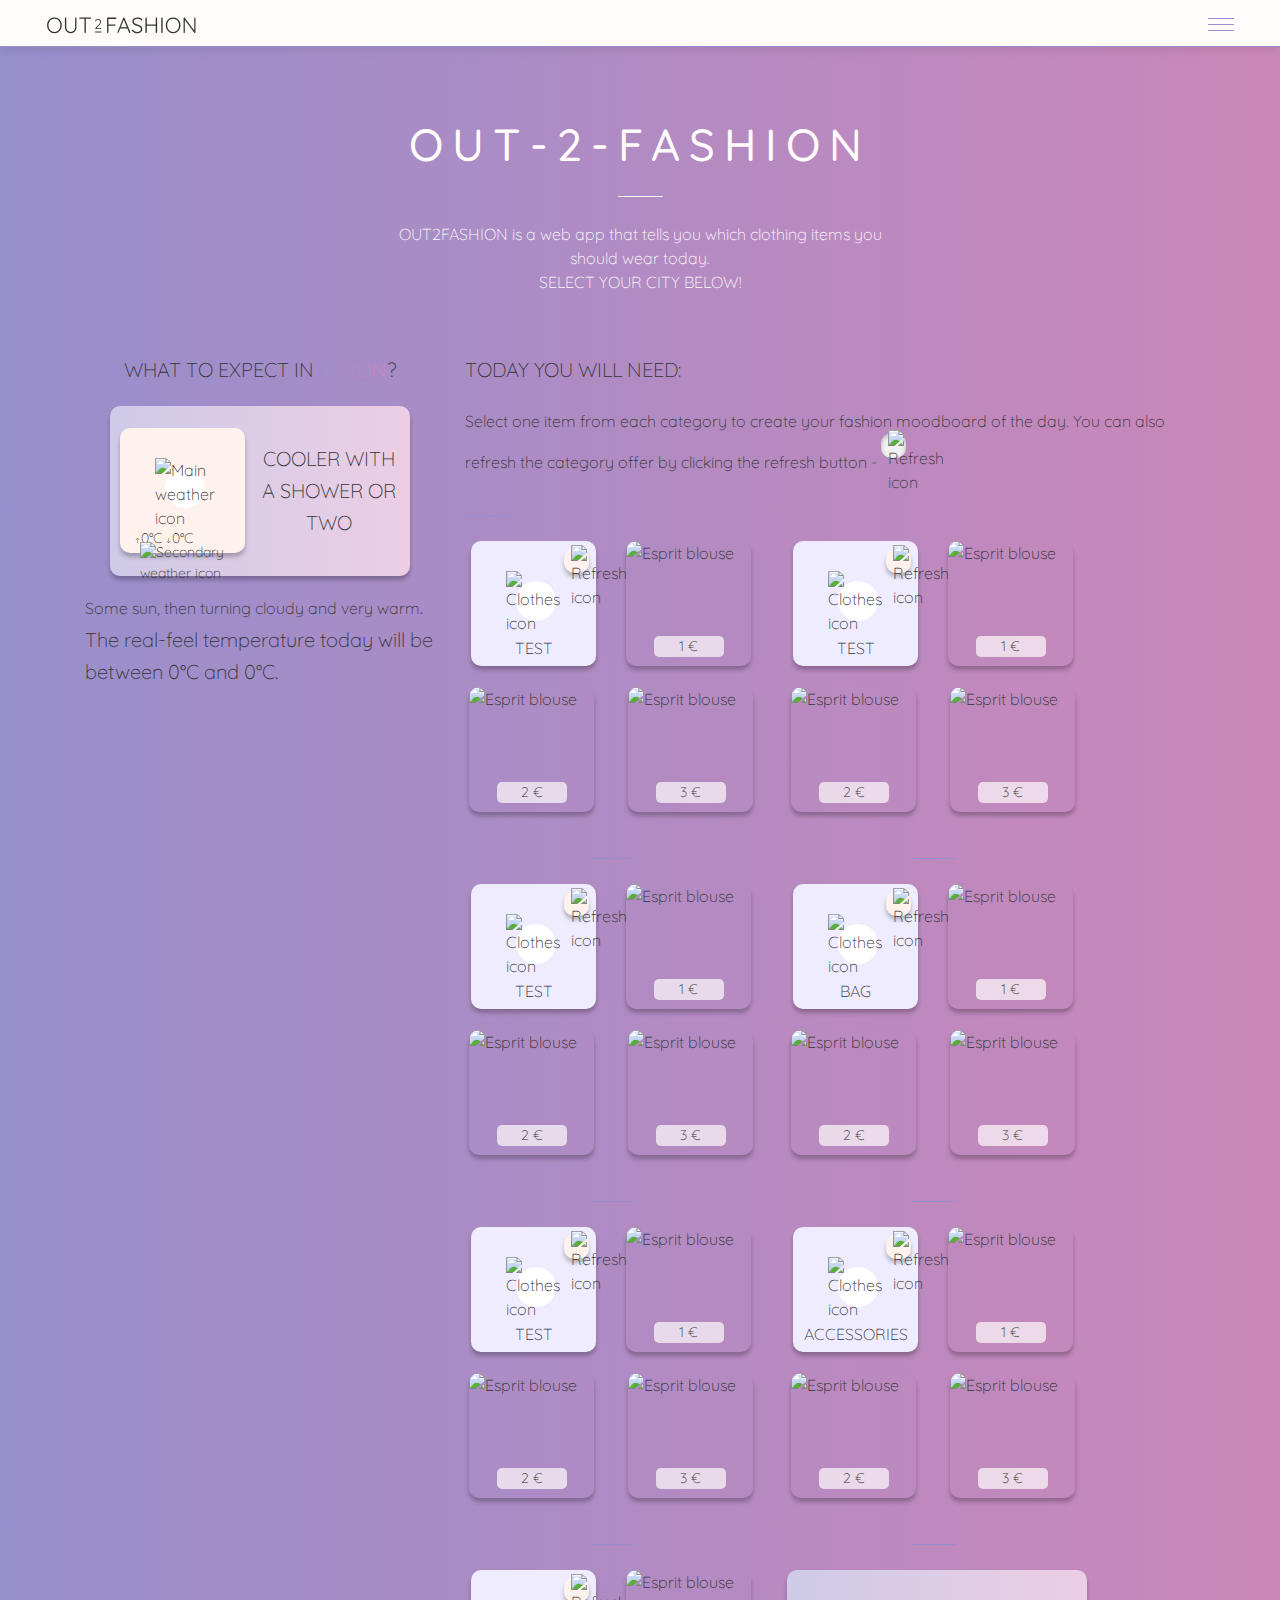
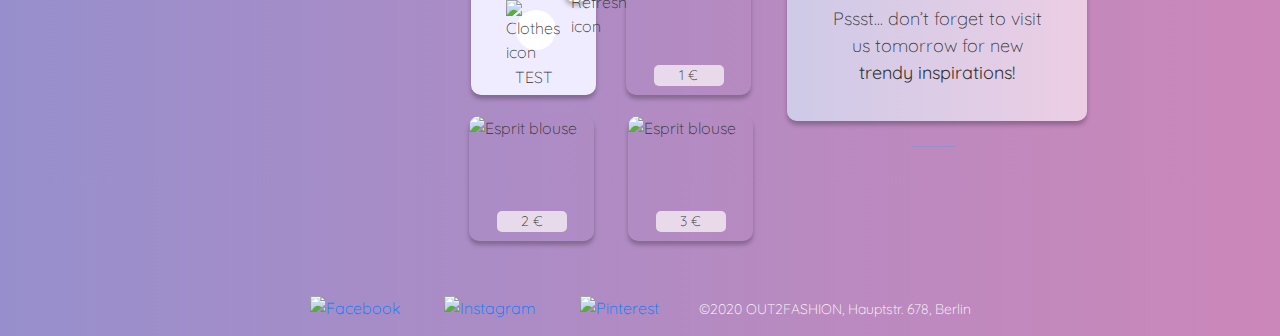
==== index.html @ 7a9127ea "Add testing images for js" ====
<!DOCTYPE html>
<html lang="en">

<head>
    <meta charset="UTF-8">
    <meta name="viewport" content="width=device-width, initial-scale=1.0">
    <meta http-equiv="X-UA-Compatible" content="ie=edge">

    <title>OUT2FASHION - Weather Clothing App</title>

    <link rel="stylesheet" href="https://stackpath.bootstrapcdn.com/bootstrap/4.4.1/css/bootstrap.min.css">
    <link href="assets/css/style.css" rel="stylesheet">

    <script src="https://ajax.googleapis.com/ajax/libs/jquery/3.4.1/jquery.min.js"></script>
    <script type="text/javascript" src="assets/js/search-api.js"></script>
</head>

<body>

<!-- Navigation -->
<nav class="navbar navbar-light fixed-top" id="navbar">

    <a class="navbar-brand" href="index.html">
    <img src="assets/images/svg-logo.svg" alt="Logo image">
    </a>

    <button class="navbar-toggler" type="button" data-toggle="collapse" data-target="#navbarNav" aria-controls="navbarNav" aria-expanded="false" aria-label="Toggle navigation">
        <img src="assets/images/svg-burger-menu.svg" alt="Menu icon">
    </button>

    <div class="collapse navbar-collapse text-uppercase" id="navbarNav">
        <ul class="navbar-nav ml-auto">
            <li class="nav-item text-right">
                <a class="nav-link" href="berlin.html">Berlin</a>
            </li>
            <li class="nav-item text-right">
                <a class="nav-link" href="#">London</a>
            </li>
            <li class="nav-item text-right">
                <a class="nav-link" href="#">New York</a>
            </li>
            <li class="nav-item text-right">
                <a class="nav-link" href="#">Sydney</a>
            </li>
        </ul>
    </div>

</nav>
<!-- Navigation -->

<!-- Header -->
<header class="container-fluid text-center" id="header">
    <div class="row">
        <div class="col header-content">
            <h1 id="header-title" class="text-uppercase">Out-2-Fashion</h1>
            <div class="line light">
            </div>
            <p class="header-paragraph">
                OUT2FASHION is a web app that tells you which clothing items you should wear today.
                <br>
                <span class="text-uppercase">Select your city below!</span>
            </p>
            <!-- <form id="search-api-form">
                <label for="search-api" class="text-uppercase shadow-main" id="search-label">Tell me how to dress in:</label>
                <input type="search" id="search-api" name="search-api" class="shadow-main" placeholder="enter your location" oninput="fetchWeatherData()"> -->
                <!-- <button type="submit">Tell me how to dress</button> -->
            <!-- </form> -->
            <!-- <div class="line light"> -->
            <!-- <div class="line light" id="loader"> -->
            <!-- </div> -->
        </div>
    </div>
</header>
<!-- Header -->

<!-- Main content -->
<section class="container-fluid d-lg-none section-content">
    <div class="container">
        <div class="row">


            <div class="col-lg-4" id="content-shortcuts">

                    <div class="content-box">
                        <!-- <h2 class="text-uppercase text-center h2-heading">1. Choose your city</h2> -->

                        <div class="content-row">
                            <div class="city-content class-mr-15">
                                <a href="berlin.html" class="city-link">
                                    <img src="assets/images/cities/img-city-berlin.png" class="square shadow-main radius" alt="Berlin">
                                </a>
                                <p class="text-center">Berlin</p>
                            </div>
                            <div class="city-content class-ml-15">
                                <a href="london.html" class="city-link">
                                    <img src="assets/images/cities/img-city-london.png" class="square shadow-main radius" alt="London">
                                </a>
                                <p class="text-center">London</p>
                            </div>
                        </div>

                        <div class="content-row">
                            <div class="city-content class-mr-15">
                                <a href="newyork.html" class="city-link">
                                    <img src="assets/images/cities/img-city-newyork.png" class="square shadow-main radius" alt="New York">
                                </a>
                                <p class="text-center">New York</p>
                            </div>
                            <div class="city-content class-ml-15">
                                <a href="sydney.html" class="city-link">
                                    <img src="assets/images/cities/img-city-sydney.png" class="square shadow-main radius" alt="Sydney">
                                </a>
                                <p class="text-center">Sydney</p>
                            </div>
                        </div>


                    </div>

            </div>


            <div class="col-lg-4" id="content-additional">
                <div class="content-box text-center shadow-main" id="content-additional-text">
                    <!-- <h2 class="h2-heading">Select your city!</h2> -->
                    <div class="line light">
                    </div>
                    <p class="">
                        Never forget your umbrella again! Select your city, check the weather forecast and get the fashion recommendations of the day!
                    </p>
                </div>
            </div>


            <div class="col-lg-4" id="content-shortcuts">

                    <div class="content-box">
                        <!-- <h2 class="text-uppercase text-center h2-heading">1. Choose your city</h2> -->

                        <div class="content-row">
                            <div class="city-content class-mr-15">
                                <a href="berlin.html" class="city-link">
                                    <img src="assets/images/cities/img-city-berlin.png" class="square shadow-main radius" alt="Berlin">
                                </a>
                                <p class="text-center">Berlin</p>
                            </div>
                            <div class="city-content class-ml-15">
                                <a href="london.html" class="city-link">
                                    <img src="assets/images/cities/img-city-london.png" class="square shadow-main radius" alt="London">
                                </a>
                                <p class="text-center">London</p>
                            </div>
                        </div>

                        <div class="content-row">
                            <div class="city-content class-mr-15">
                                <a href="newyork.html" class="city-link">
                                    <img src="assets/images/cities/img-city-newyork.png" class="square shadow-main radius" alt="New York">
                                </a>
                                <p class="text-center">New York</p>
                            </div>
                            <div class="city-content class-ml-15">
                                <a href="sydney.html" class="city-link">
                                    <img src="assets/images/cities/img-city-sydney.png" class="square shadow-main radius" alt="Sydney">
                                </a>
                                <p class="text-center">Sydney</p>
                            </div>
                        </div>


                    </div>

            </div>
            




        </div>
    </div>
</section>
<!-- Main content -->




<!-- Main content BERLIN-->
<section class="container-fluid d-none d-lg-block section-content">
    <div class="container">
        <div class="row">


            <div class="col-lg-4" id="content-weather-summary">

                <div class="content-box">

                    <div class="content-row">
                        <h2 class="h2-heading text-uppercase text-center">What to expect in <span class="city-name">Berlin</span>?</h2>
                    </div>

                    <div class="content-row">
                        <div class="content-forecast radius shadow-main">
                            <div class="forecast-summary">

                                <div class="square weather forecast-square radius shadow-main">
                                
                                    <!-- weather icon content combined -->
                                    <div class="weather-icon">
                                        <div class="circle">
                                            <img src="assets/images/svg-icon-happy.svg" id="main-weather-icon" class="weather-clothes-icon-hp icon-active" alt="Main weather icon">
                                        </div>
                                    </div>
                                    <!--  -->

                                    <p class="forecast-text">
                                        <img src="assets/images/svg-icon-arrow-up.svg" class="arrow-icon" alt="Arrow up">
                                        <span class="max-temperature">0</span>°C
                                        <img src="assets/images/svg-icon-arrow-down.svg" class="arrow-icon" alt="Arrow down">
                                        <span class="min-temperature">0</span>°C
                                        <img src="assets/images/svg-icon-happy.svg" id="secondary-weather-icon" class="supporting-weather-icon-img" alt="Secondary weather icon">
                                    </p>
                                </div>

                            </div>

                            <div class="forecast-title">
                                <h2 class="short-phrase h2-heading text-uppercase text-center">Cooler with a shower or two</h2>
                            </div>

                        </div>
                    </div>

                    <div class="content-row">
                        <h2 class="h2-heading class-mt-15 long-phrase-style"><span class="long-phrase">Some sun, then turning cloudy and very warm</span>. 
                        The real-feel temperature today will be between <span class="feel-max-temperature">0</span>°C and <span class="feel-min-temperature">0</span>°C.</h2>
                    </div>

                </div>

            </div>


            <div class="col-lg-8" id="content-recommendations-clothes">
            
                <!-- intro -->
                <div class="content-row float-left class-mb-15">
                    <h2 class="h2-heading text-uppercase text-left">Today you will need:</h2>
                </div>

                <div class="content-row float-left">
                    <p class="description">

                        Select one item from each category to create your fashion moodboard of the day. 
                        You can also refresh the category offer by clicking the refresh button - 
                        <span class="tip-box radius shadow-clicked">
                            <img src="assets/images/svg-icon-refresh.svg" alt="Refresh icon" class="refresh-icon">
                        </span>
                    </p>

                    <div class="line dark float-left">
                    </div>
                </div>
                

                <!-- a row withing the lg-8 column with 2 lg-6 columns -->

                <div class="row float-left">
                    <div class="col-lg-6 column-1">

                            <!-- first recommendation item square TOP -->
                            <div class="recommended-item-box class-mb-15 content-row">

                                <div class="content-row">

                                    <div class="square recommended-item-square radius shadow-main class-mr-15">
                                        <div class="clothes-icon">
                                            <div class="refresh-square radius shadow-main float-right">
                                                <img src="assets/images/svg-icon-refresh.svg" alt="Refresh icon" class="refresh-icon">
                                            </div>
                                            <div class="circle">
                                                <img src="assets/images/svg-icon-happy.svg" id="clothes-top" class="weather-clothes-icon-hp icon-active" alt="Clothes icon">
                                            </div>
                                        </div>
                                        <p class="item-text text-center">
                                            <span class="item-name text-uppercase" id="item-name-top">TEST</span>
                                        </p>
                                    </div>

                                    <div class="clothes-square class-ml-15">
                                        <img src="assets/images/img-clothes-hp-2-blouse.png"  class="square radius shadow-main" alt="Esprit blouse">
                                        <p class="price-hp text-center radius-small"><span class="price-tag">1 €</span></p>
                                    </div>

                                </div>

                                <div class="content-row">

                                    <div class="clothes-square class-mr-15">
                                        <img src="assets/images/img-clothes-hp-2-blouse.png"  class="square radius shadow-main" alt="Esprit blouse">
                                        <p class="price-hp text-center radius-small"><span class="price-tag">2 €</span></p>
                                    </div>

                                    <div class="clothes-square class-ml-15">
                                        <img src="assets/images/img-clothes-hp-2-blouse.png"  class="square radius shadow-main" alt="Esprit blouse">
                                        <p class="price-hp text-center radius-small"><span class="price-tag">3 €</span></p>
                                    </div>
                                    
                                </div>

                                <div class="content-row">
                                    <div class="line dark">
                                    </div>
                                </div>

                            </div>

                            <!-- second recommendation item square BOTTOM-->
                            <div class="recommended-item-box class-mb-15 content-row">

                                <div class="content-row">

                                    <div class="square recommended-item-square radius shadow-main class-mr-15">
                                        <div class="clothes-icon">
                                            <div class="refresh-square radius shadow-main float-right">
                                                <img src="assets/images/svg-icon-refresh.svg" alt="Refresh icon" class="refresh-icon">
                                            </div>
                                            <div class="circle">
                                                <img src="assets/images/svg-icon-happy.svg" id="clothes-bottom" class="weather-clothes-icon-hp icon-active" alt="Clothes icon">
                                            </div>
                                        </div>
                                        <p class="item-text text-center">
                                            <span class="item-name text-uppercase" id="item-name-bottom">TEST</span>
                                        </p>
                                    </div>

                                    <div class="clothes-square class-ml-15">
                                        <img src="assets/images/img-clothes-hp-2-blouse.png"  class="square radius shadow-main" alt="Esprit blouse">
                                        <p class="price-hp text-center radius-small"><span class="price-tag">1 €</span></p>
                                    </div>

                                </div>

                                <div class="content-row">

                                    <div class="clothes-square class-mr-15">
                                        <img src="assets/images/img-clothes-hp-2-blouse.png"  class="square radius shadow-main" alt="Esprit blouse">
                                        <p class="price-hp text-center radius-small"><span class="price-tag">2 €</span></p>
                                    </div>

                                    <div class="clothes-square class-ml-15">
                                        <img src="assets/images/img-clothes-hp-2-blouse.png"  class="square radius shadow-main" alt="Esprit blouse">
                                        <p class="price-hp text-center radius-small"><span class="price-tag">3 €</span></p>
                                    </div>
                                    
                                </div>

                                <div class="content-row">
                                    <div class="line dark">
                                    </div>
                                </div>
                                
                            </div>
                            
                            <!-- third recommendation item square FOOTWEAR-->
                            <div class="recommended-item-box class-mb-15 content-row">

                                <div class="content-row">

                                    <div class="square recommended-item-square radius shadow-main class-mr-15">
                                        <div class="clothes-icon">
                                            <div class="refresh-square radius shadow-main float-right">
                                                <img src="assets/images/svg-icon-refresh.svg" alt="Refresh icon" class="refresh-icon">
                                            </div>
                                            <div class="circle">
                                                <img src="assets/images/svg-icon-happy.svg" id="clothes-footwear" class="weather-clothes-icon-hp icon-active" alt="Clothes icon">
                                            </div>
                                        </div>
                                        <p class="item-text text-center">
                                            <span class="item-name text-uppercase" id="item-name-footwear">TEST</span>
                                        </p>
                                    </div>

                                    <div class="clothes-square class-ml-15">
                                        <img src="assets/images/img-clothes-hp-2-blouse.png"  class="square radius shadow-main" alt="Esprit blouse">
                                        <p class="price-hp text-center radius-small"><span class="price-tag">1 €</span></p>
                                    </div>

                                </div>

                                <div class="content-row">

                                    <div class="clothes-square class-mr-15">
                                        <img src="assets/images/img-clothes-hp-2-blouse.png"  class="square radius shadow-main" alt="Esprit blouse">
                                        <p class="price-hp text-center radius-small"><span class="price-tag">2 €</span></p>
                                    </div>

                                    <div class="clothes-square class-ml-15">
                                        <img src="assets/images/img-clothes-hp-2-blouse.png"  class="square radius shadow-main" alt="Esprit blouse">
                                        <p class="price-hp text-center radius-small"><span class="price-tag">3 €</span></p>
                                    </div>
                                    
                                </div>

                                <div class="content-row">
                                    <div class="line dark">
                                    </div>
                                </div>
                                
                            </div>

                            <!-- fourth recommendation item square JACKETS/BLAZERS-->
                            <div class="recommended-item-box class-mb-15 content-row">

                                <div class="content-row">

                                    <div class="square recommended-item-square radius shadow-main class-mr-15">
                                        <div class="clothes-icon">
                                            <div class="refresh-square radius shadow-main float-right">
                                                <img src="assets/images/svg-icon-refresh.svg" alt="Refresh icon" class="refresh-icon">
                                            </div>
                                            <div class="circle">
                                                <img src="assets/images/svg-icon-happy.svg" id="clothes-outerwear" class="weather-clothes-icon-hp icon-active" alt="Clothes icon">
                                            </div>
                                        </div>
                                        <p class="item-text text-center">
                                            <span class="item-name text-uppercase" id="item-name-outerwear">TEST</span>
                                        </p>
                                    </div>

                                    <div class="clothes-square class-ml-15">
                                        <img src="assets/images/img-clothes-hp-2-blouse.png"  class="square radius shadow-main" alt="Esprit blouse">
                                        <p class="price-hp text-center radius-small"><span class="price-tag">1 €</span></p>
                                    </div>

                                </div>

                                <div class="content-row">

                                    <div class="clothes-square class-mr-15">
                                        <img src="assets/images/img-clothes-hp-2-blouse.png"  class="square radius shadow-main" alt="Esprit blouse">
                                        <p class="price-hp text-center radius-small"><span class="price-tag">2 €</span></p>
                                    </div>

                                    <div class="clothes-square class-ml-15">
                                        <img src="assets/images/img-clothes-hp-2-blouse.png"  class="square radius shadow-main" alt="Esprit blouse">
                                        <p class="price-hp text-center radius-small"><span class="price-tag">3 €</span></p>
                                    </div>
                                    
                                </div>

                                <!-- <div class="content-row">
                                    <div class="line dark">
                                    </div>
                                </div> -->
                                
                            </div>


                    </div>

                    <div class="col-lg-6 column-2">

                            <!-- fifth recommendation item square SOCKS/UMBRELLA/SUNGLASSES/WINTER-ACCESSORIES-->
                            <div class="recommended-item-box class-mb-15 content-row">

                                <div class="content-row">

                                    <div class="square recommended-item-square radius shadow-main class-mr-15">
                                        <div class="clothes-icon">
                                            <div class="refresh-square radius shadow-main float-right">
                                                <img src="assets/images/svg-icon-refresh.svg" alt="Refresh icon" class="refresh-icon">
                                            </div>
                                            <div class="circle">
                                                <img src="assets/images/svg-icon-happy.svg" id="clothes-additional" class="weather-clothes-icon-hp icon-active" alt="Clothes icon">
                                            </div>
                                        </div>
                                        <p class="item-text text-center">
                                            <span class="item-name text-uppercase" id="item-name-additional">TEST</span>
                                        </p>
                                    </div>

                                    <div class="clothes-square class-ml-15">
                                        <img src="assets/images/img-clothes-hp-2-blouse.png"  class="square radius shadow-main" alt="Esprit blouse">
                                        <p class="price-hp text-center radius-small"><span class="price-tag">1 €</span></p>
                                    </div>

                                </div>

                                <div class="content-row">

                                    <div class="clothes-square class-mr-15">
                                        <img src="assets/images/img-clothes-hp-2-blouse.png"  class="square radius shadow-main" alt="Esprit blouse">
                                        <p class="price-hp text-center radius-small"><span class="price-tag">2 €</span></p>
                                    </div>

                                    <div class="clothes-square class-ml-15">
                                        <img src="assets/images/img-clothes-hp-2-blouse.png"  class="square radius shadow-main" alt="Esprit blouse">
                                        <p class="price-hp text-center radius-small"><span class="price-tag">3 €</span></p>
                                    </div>
                                    
                                </div>

                                <div class="content-row">
                                    <div class="line dark">
                                    </div>
                                </div>
                                
                            </div>

                            <!-- sixth recommendation item square BAG-->
                            <div class="recommended-item-box class-mb-15 content-row">

                                <div class="content-row">

                                    <div class="square recommended-item-square radius shadow-main class-mr-15">
                                        <div class="clothes-icon">
                                            <div class="refresh-square radius shadow-main float-right">
                                                <img src="assets/images/svg-icon-refresh.svg" alt="Refresh icon" class="refresh-icon">
                                            </div>
                                            <div class="circle">
                                                <img src="assets/images/clothes-icons/svg-icon-clothes-bag.svg" id="clothes-bag" class="weather-clothes-icon-hp icon-active" alt="Clothes icon">
                                            </div>
                                        </div>
                                        <p class="item-text text-center">
                                            <span class="item-name text-uppercase" id="item-name-bag">Bag</span>
                                        </p>
                                    </div>

                                    <div class="clothes-square class-ml-15">
                                        <img src="assets/images/img-clothes-hp-2-blouse.png"  class="square radius shadow-main" alt="Esprit blouse">
                                        <p class="price-hp text-center radius-small"><span class="price-tag">1 €</span></p>
                                    </div>

                                </div>

                                <div class="content-row">

                                    <div class="clothes-square class-mr-15">
                                        <img src="assets/images/img-clothes-hp-2-blouse.png"  class="square radius shadow-main" alt="Esprit blouse">
                                        <p class="price-hp text-center radius-small"><span class="price-tag">2 €</span></p>
                                    </div>

                                    <div class="clothes-square class-ml-15">
                                        <img src="assets/images/img-clothes-hp-2-blouse.png"  class="square radius shadow-main" alt="Esprit blouse">
                                        <p class="price-hp text-center radius-small"><span class="price-tag">3 €</span></p>
                                    </div>
                                    
                                </div>

                                <div class="content-row">
                                    <div class="line dark">
                                    </div>
                                </div>
                                
                            </div>

                            <!-- seventh recommendation item square ACCESSORIES-->
                            <div class="recommended-item-box class-mb-15 content-row">

                                <div class="content-row">

                                    <div class="square recommended-item-square radius shadow-main class-mr-15">
                                        <div class="clothes-icon">
                                            <div class="refresh-square radius shadow-main float-right">
                                                <img src="assets/images/svg-icon-refresh.svg" alt="Refresh icon" class="refresh-icon">
                                            </div>
                                            <div class="circle">
                                                <img src="assets/images/clothes-icons/svg-icon-clothes-accessories.svg" id="clothes-accessories" class="weather-clothes-icon-hp icon-active" alt="Clothes icon">
                                            </div>
                                        </div>
                                        <p class="item-text text-center">
                                            <span class="item-name text-uppercase" id="item-name-accessories">Accessories</span>
                                        </p>
                                    </div>

                                    <div class="clothes-square class-ml-15">
                                        <img src="assets/images/img-clothes-hp-2-blouse.png"  class="square radius shadow-main" alt="Esprit blouse">
                                        <p class="price-hp text-center radius-small"><span class="price-tag">1 €</span></p>
                                    </div>

                                </div>

                                <div class="content-row">

                                    <div class="clothes-square class-mr-15">
                                        <img src="assets/images/img-clothes-hp-2-blouse.png"  class="square radius shadow-main" alt="Esprit blouse">
                                        <p class="price-hp text-center radius-small"><span class="price-tag">2 €</span></p>
                                    </div>

                                    <div class="clothes-square class-ml-15">
                                        <img src="assets/images/img-clothes-hp-2-blouse.png"  class="square radius shadow-main" alt="Esprit blouse">
                                        <p class="price-hp text-center radius-small"><span class="price-tag">3 €</span></p>
                                    </div>
                                    
                                </div>

                                <div class="content-row">
                                    <div class="line dark">
                                    </div>
                                </div>
                                
                            </div>

                            <!-- last element -->
                            <div class="content-row last-box shadow-main radius">
                                <p class="text-center">Pssst... don’t forget to visit us tomorrow for new <span class="regular-weight">trendy inspirations!</span></p>
                            </div>

                            <div class="content-row">
                                <div class="line dark">
                                </div>
                            </div>


                        </div>
                    </div>
            </div>


        </div>
    </div>
</section>
<!-- Main content BERLIN-->




<!-- Footer -->
<footer>
    <div id="footer-content">
        <div class="social-icons">
            <a href="https://www.facebook.com" target="_blank">
                <img src="assets/images/social-icons/svg-icon-facebook.svg" alt="Facebook">
            </a>
            <a href="https://www.instagram.com" target="_blank">
                <img src="assets/images/social-icons/svg-icon-instagram.svg" alt="Instagram">
            </a>
            <a href="https://www.pinterest.com" target="_blank">
                <img src="assets/images/social-icons/svg-icon-pinterest.svg" alt="Pinterest">
            </a>
        </div>
        <div class="copyrights">
            <p>
            ©2020 OUT2FASHION, Hauptstr. 678, Berlin
            </p>
        </div>
    </div>
</footer>
<!-- Footer -->








<!-- Bootstrap JavaScript -->
<script src="https://code.jquery.com/jquery-3.4.1.slim.min.js"></script>
<script src="https://cdnjs.cloudflare.com/ajax/libs/popper.js/1.16.0/umd/popper.min.js"></script>
<script src="https://stackpath.bootstrapcdn.com/bootstrap/4.4.1/js/bootstrap.min.js"></script>
<script src="assets/js/script.js"></script>

</body>
</html>
---- assets/css/style.css ----
@import url('https://fonts.googleapis.com/css2?family=Quicksand:wght@300;400&display=swap');

body {
    font-family: "Quicksand", sans-serif;
    font-size: 16px;
    font-weight: 300;
    color: #333333;

    /* help from https://cssgradient.io/ */
    background: rgb(151, 143, 205);
    background: linear-gradient(90deg, rgba(151,143,205,1) 0%, rgba(204,135,185,1) 100%);
}




/* Navigation */
#navbar {
    background-color: #FFFCFB;
    border-bottom: 1px solid #978FCD;
    box-shadow: 0px 2px 10px rgba(0, 0, 0, 0.1);
}

#navbarNav {
    padding: 0;
    padding-right: 30px;
    background-color: #FFFCFB;
}

.navbar-brand {
    padding: 0;
    margin-left: 30px;
}

.navbar-toggler {
    border: none;
    padding: 0;
    margin-right: 30px;
}

@media (max-width: 991px) {
    .navbar-toggler {
        margin-right: 25px;
    }
    .navbar-brand {
        margin-left: 25px;
    }
    #content-recommendations-preview {
        margin-bottom: 30px;
    }
}

/* Navigation */



/* Header */

.header-content {
    margin-top: 13vh;
}

#header-title {
    font-family: "Quicksand", sans-serif;
    font-size: 45px;
    letter-spacing: 9px;
    color: #FFFCFB;
}

.header-paragraph {
    color: #FFFCFB;
    max-width: 500px;
    display: block;
    padding-bottom: 25px;
    margin: 0 auto;
}

#search-api-form {
    margin-top: 40px;
}

#search-label {
    font-size: 14px;
    width: 220px;
    background-color: #FFF1EC;
    padding: 12px 18px;
    border: 1px solid #978FCD;
    /* border-top-left-radius: 3px;
    border-bottom-left-radius: 3px; */
    border-radius: 3px 0 0 3px;
    max-height: 45px;
}

#search-api {
    /* remove space between 2 inline elements */
    display: inline-block;
    margin-left: -6px;

    border: 1px solid #978FCD;
    border-radius: 0 3px 3px 0;
    height: 45px;
    width: 360px;
    padding-left: 15px;
    outline: none;

    color: #333333;
    font-size: 14px;
    font-weight: 300;

    /* sort the uneven structure!! */
}

#search-api::placeholder {
    font-weight: 300;
    font-size: 14px;
    color: #9C9C9C;
}

/* after JS */
.loader {
    margin: 16px auto;
    width: 40px;
    height: 40px;
    background-image: url("../images/svg-loader.svg");
}

/* Header */





/* Main content */

#section-content {
    background-color: #FFFCFB;
    box-shadow: 1px 0px 10px rgba(0, 0, 0, 0.25);
    border-radius: 25px 25px 0px 0px;
}

.content-box {
    margin-top: 35px;
}

.content-row {
    width: fit-content;
    margin: 0 auto;
}

.class-ml-15 {
    margin-left: 15px;
}

.class-mr-15 {
    margin-right: 15px;
}

.class-mb-15 {
    margin-bottom: 15px;
}

.class-mt-15 {
    margin-top: 15px;
}


/* Shortcuts */

.city-content {
    width: 125px;
    float: left;
}

.city-content p {
    padding-top: 10px;
    font-size: 14px;
}

/* Shortcuts */

/* Additional content */
#content-additional-text {
    background: rgb(206,202,232);
    background: linear-gradient(90deg, rgba(206,202,232,1) 0%, rgba(236,206,228,1) 100%);
    width: 305px;
    border-radius: 10px;
    padding-top: 40px;
    padding-bottom: 40px;
}

#content-additional-text h2 {
    text-transform: uppercase;
    padding-left: 38px;
    padding-right: 38px;
}

.h2-heading {
    font-size: 20px;
    line-height: 160%;
    font-weight: 300;
}

#content-additional-text p {
    font-weight: 300;
    font-size: 16px;
    line-height: 140%;
    padding-left: 23px;
    padding-right: 23px;
}
/* Additional content */



/* Preview content */

.square-text-hp p {
    display: block;
    margin: 0 auto;
    padding-top: 5px;
    font-size: 14px;
    width: fit-content;
}

.square-text-hp {
    width: fit-content;
    margin: 0 auto;
}

.weather-square, .clothes-square {
    width: fit-content;
    display: inline-block;
}



/* Preview content */



/* Recommendations content */
#img-outfit {
    max-height: 297px;
}

.content-column {
    width: fit-content;
    float: left;
}

.clothes-hp img {
    width: 125px;
}

.clothes-hp > div:nth-of-type(2) {
    margin-top: 20px;
    margin-bottom: 0;
}

.recommendations-text p {
    display: block;
    margin: 0 auto;
    font-size: 14px;
    width: fit-content;
    position: relative;
    bottom: 10px;
}

.recommendations-text {
    width: fit-content;
    margin: 0 auto;
    display: block;
}

.recommendations-content {
    width: fit-content;
    margin: 0 auto;
}

/*Recommendations content */

/* Main content */





/* Footer */
footer{
    max-height: 70px;
    background: rgb(151,143,205);
    background: linear-gradient(90deg, rgba(151,143,205,1) 0%, rgba(204,135,185,1) 100%);
    color: #FFFCFB;
}

.social-icons a img {
    height: 20px;
}

.social-icons a {
    margin-right: 40px;
}

.social-icons {
    width: fit-content;
    float: left;
    position: relative;
    bottom: 5px;
}

.copyrights {
    width: fit-content;
    font-size: 14px;
    float: left;
}

@media (max-width: 460px) {
    .copyrights {
        float: none;
        margin-top: 15px;
    }

    .social-icons {
        float: none;
        margin: 0 auto;
    }

    .social-icons a {
        margin: 0 20px;
    }
}

#footer-content {
    padding-top: 22.5px;
    /* padding-bottom: 22.5px; */
    width: fit-content;
    margin: 0 auto;
}


/* Footer */





/* General styles and effects */

.square {
    height: 125px;
    width: 125px;
    display: inline-block;
}

.weather {
    background-color: #FFF1EC;
}

.clothes {
    background-color: #EFECFF;
}

.circle {
    border-radius: 50%;
    background-color: #FFFFFF;
    width: 40px;
    height: 40px;
    display: block;
    position: relative;
    left: 45px;
    top: 40px;
}

.weather-clothes-icon-hp {
    width: 60px;
    display: block;
    position: relative;
    left: 35px;
    bottom: 10px;
}

.shadow-main {
    box-shadow: 0px 4px 4px rgba(0, 0, 0, 0.25);
}

.shadow-clicked {
    box-shadow: inset 0px 2px 4px rgba(0, 0, 0, 0.25);
}

.radius {
    border-radius: 10px;
}

.radius-small {
    border-radius: 5px;
}

.line {
    width: 45px;
    height: 1px;
    border-radius: 3px;
    margin: 25px auto;
}

.light {
    background-color: #FFFCFB;
}

.dark {
    background-color: #978FCD;
}

.regular-weight {
    font-weight: 400;
}

.price-hp {
    background-color: rgba(255, 252, 251, 0.7);
    width: 70px;
    display: block;
    margin: 0 auto;
    position: relative;
    bottom: 30px;
    font-size: 14px;
}
/* General styles and effects */



@media (max-width: 345px) {
    .square {
        width: 100px;
        height: 100px;
    }

    .city-content, .clothes-hp img {
        width: 100px;
    }

    #img-outfit {
        max-height: 248px;
    }

    .circle {
        left: 30px;
        top: 30px;
    }

    .weather-clothes-icon-hp {
        width: 50px;
        left: 25px;
        bottom: 15px;
    }

    .price-hp {
        bottom: 30px;
    }
}





/* Berlin */

.content-forecast {
    width: 300px;
    height: 170px;
    background: rgb(206,202,232);
    background: linear-gradient(90deg, rgba(206,202,232,1) 0%, rgba(236,206,228,1) 100%);
    padding: 0;
}

.forecast-summary {
    margin-top: 20px;
}

.forecast-square {
    /* background-color: #FFF1EC; */
    margin: 22px 0 0 10px;
    float: left;
}

.recommended-item-square {
    background-color: #EFECFF;
    /* margin: 22px 0 0 10px; */
    float: left;
}

.forecast-title {
    float: left;
    margin-top: 22px;
    max-width: 157px;
}

.short-phrase {
    padding-left: 10px;
    position: relative;
    top: 15px;
}

.long-phrase {
    font-size: 16px;
    max-width: 300px;
}

.city-name {
    font-weight: 400;
    background: -webkit-linear-gradient(left, #978FCD, #CC87B9);
    -webkit-background-clip: text;
    -webkit-text-fill-color: transparent;
}

#recommendations .line-row-left .line {
    margin: 20px 0 40px 15px;
}

.tip-box {
    width: 25px;
    height: 25px;
    background-color: #F0F0F0;
    display: inline-block;
}

.refresh-square {
    width: 25px;
    height: 25px;
    background-color: #FFF1EC;
    position: relative;
    right: 7px;
    top: 7px;
}

.feature-clothes .refresh-square {
    background-color: #F0F0F0;
}

.refresh-icon {
    margin-left: 7px;
    margin-top: -3px;
}

.icon-active {
    /* based on .weather-clothes-icon-hp */
    left: -10px;
}

.forecast-text {
    font-size: 14px;
    position: relative;
    top: 60px;
    left: 15px;
}

.supporting-weather-icon-img {
    width: 20px;
    margin-left: 5px;
    margin-top: -7px;
}

.arrow-icon {
    margin-right: -3px;
    margin-bottom: -2px;
}

.item-text {
    position: relative;
    top: 55px;
}

#content-recommendations-clothes {
    margin-top: 35px;
}

/* .description {
    margin-bottom: 35px;
} */

.last-box{
    background: rgb(206,202,232);
    background: linear-gradient(90deg, rgba(206,202,232,1) 0%, rgba(236,206,228,1) 100%);
    width: 300px;
    /* give some space on DSK */
    /* margin-top: 30%; */
}

.last-box p {
    width: 225px;
    margin: 0 auto;
    padding: 35px 0;
    font-size: 18px;
}

/* .recommended-item-box {
    width: 310px;
    height: 310px;
} */

@media (max-width: 991px) {
    #content-recommendations-clothes .content-row {
        float: none!important;
        margin-left: auto;
        margin-right: auto;
    }

    #content-recommendations-clothes .row {
        float: none!important;
    }

    #content-recommendations-clothes .h2-heading {
        text-align: center;
    }

    #content-recommendations-clothes .line {
        float: none!important;
    }
    .last-box {
        margin-bottom: 30px;
    }

    .description {
        max-width: 300px;
    }
}

@media (max-width: 345px) {
    .recommended-item-box {
        /* width: auto; */
    }

    .last-box {
        width: 260px;
    }

    .content-forecast {
        width: 260px;
    }

    .short-phrase {
        font-size: 16px;
        width: 130px;
    }

    .forecast-text {
        top: 75px;
        left: 75px;
    }

    /* fix the icons' position and content */
    .icon-active {
        left: -5px;
        bottom: 0px;
        height: 40px;
    }

    .item-text {
        font-size: 14px;
        top: 30px;
    }
}

/* Berlin */
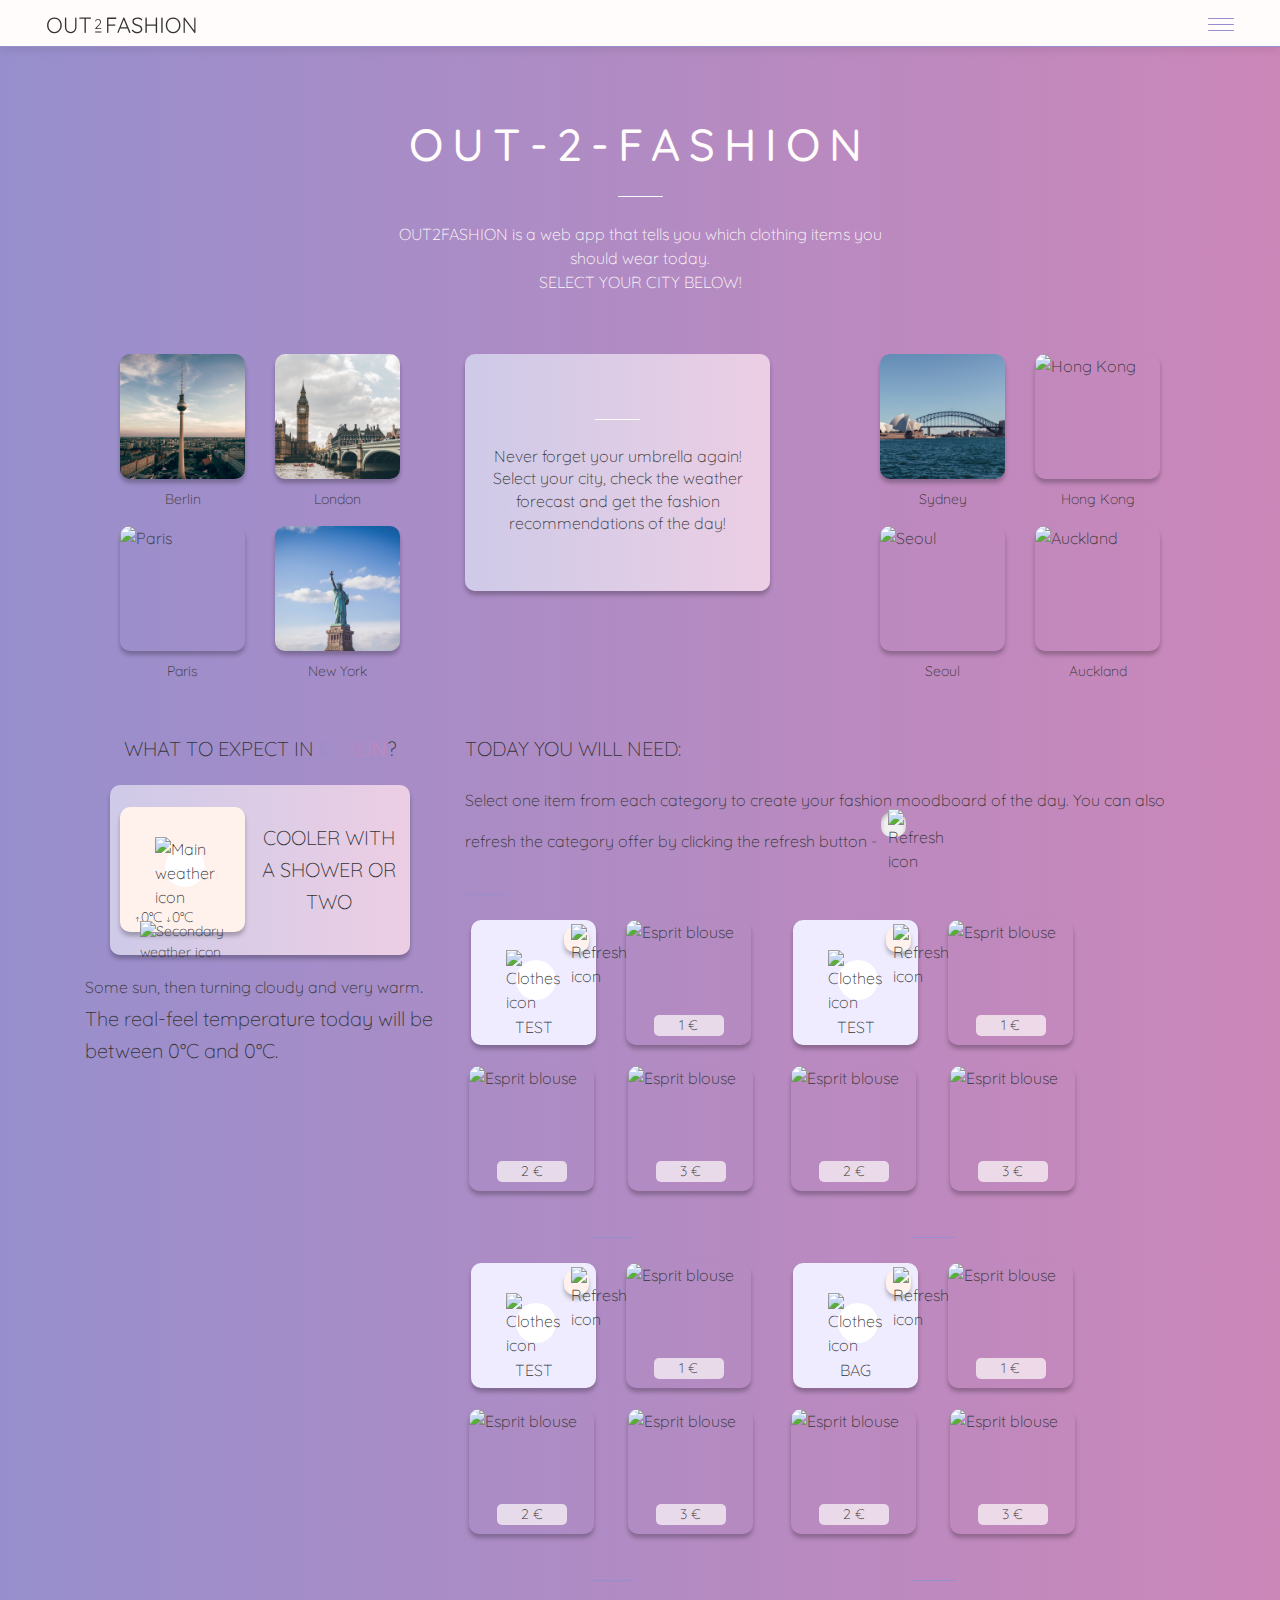
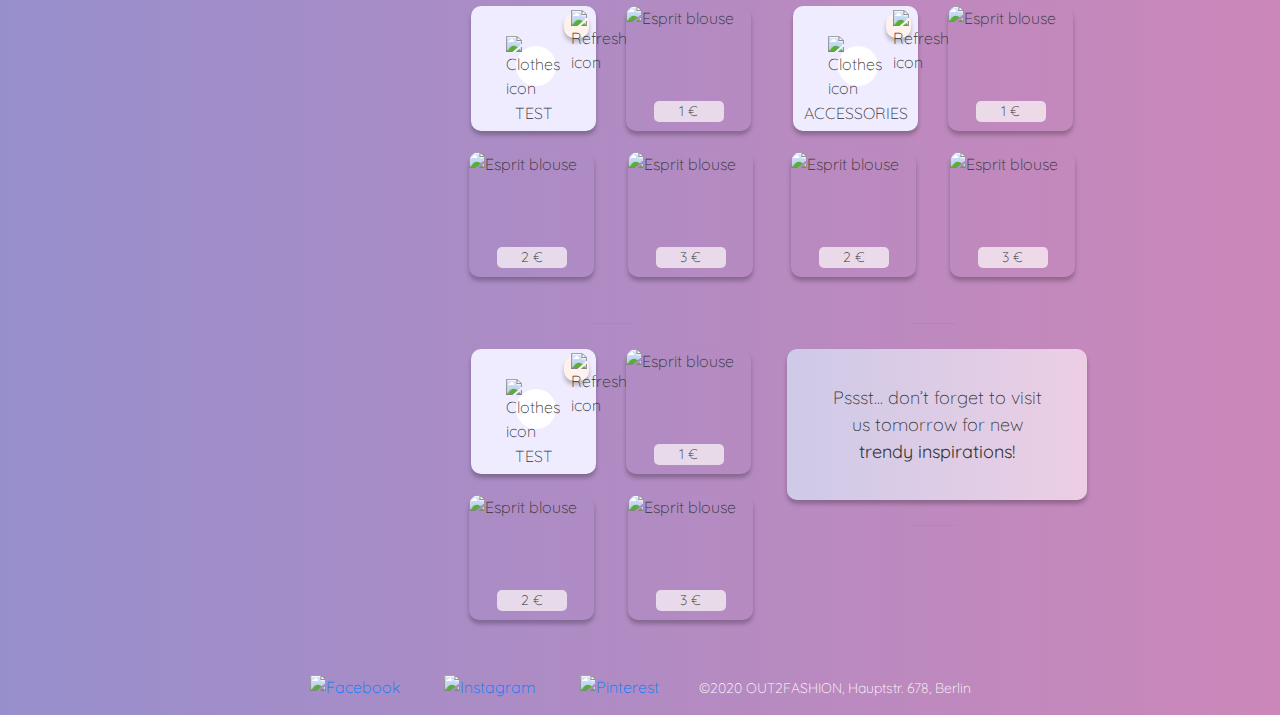
==== commit 15b38ff5: "Add city and sections' IDs" ====
--- a/index.html
+++ b/index.html
@@ -27,7 +27,7 @@
     <button class="navbar-toggler" type="button" data-toggle="collapse" data-target="#navbarNav" aria-controls="navbarNav" aria-expanded="false" aria-label="Toggle navigation">
         <img src="assets/images/svg-burger-menu.svg" alt="Menu icon">
     </button>
-
+<!-- ADD NEW CITIES TO THE MENU LIST -->
     <div class="collapse navbar-collapse text-uppercase" id="navbarNav">
         <ul class="navbar-nav ml-auto">
             <li class="nav-item text-right">
@@ -74,7 +74,7 @@
 <!-- Header -->
 
 <!-- Main content -->
-<section class="container-fluid d-lg-none section-content">
+<section class="container-fluid section-content" id="main-content">
     <div class="container">
         <div class="row">
 
@@ -86,31 +86,23 @@
 
                         <div class="content-row">
                             <div class="city-content class-mr-15">
-                                <a href="berlin.html" class="city-link">
-                                    <img src="assets/images/cities/img-city-berlin.png" class="square shadow-main radius" alt="Berlin">
-                                </a>
+                                <img src="assets/images/cities/img-city-berlin.png" class="square shadow-main radius" id="berlin" alt="Berlin">
                                 <p class="text-center">Berlin</p>
                             </div>
                             <div class="city-content class-ml-15">
-                                <a href="london.html" class="city-link">
-                                    <img src="assets/images/cities/img-city-london.png" class="square shadow-main radius" alt="London">
-                                </a>
+                                <img src="assets/images/cities/img-city-london.png" class="square shadow-main radius" id="london" alt="London">
                                 <p class="text-center">London</p>
                             </div>
                         </div>
 
                         <div class="content-row">
                             <div class="city-content class-mr-15">
-                                <a href="newyork.html" class="city-link">
-                                    <img src="assets/images/cities/img-city-newyork.png" class="square shadow-main radius" alt="New York">
-                                </a>
+                                <img src="assets/images/cities/img-city-paris.png" class="square shadow-main radius" id="paris" alt="Paris">
+                                <p class="text-center">Paris</p>
+                            </div>
+                            <div class="city-content class-ml-15">
+                                <img src="assets/images/cities/img-city-newyork.png" class="square shadow-main radius" id="newyork" alt="New York">
                                 <p class="text-center">New York</p>
-                            </div>
-                            <div class="city-content class-ml-15">
-                                <a href="sydney.html" class="city-link">
-                                    <img src="assets/images/cities/img-city-sydney.png" class="square shadow-main radius" alt="Sydney">
-                                </a>
-                                <p class="text-center">Sydney</p>
                             </div>
                         </div>
 
@@ -139,31 +131,23 @@
 
                         <div class="content-row">
                             <div class="city-content class-mr-15">
-                                <a href="berlin.html" class="city-link">
-                                    <img src="assets/images/cities/img-city-berlin.png" class="square shadow-main radius" alt="Berlin">
-                                </a>
-                                <p class="text-center">Berlin</p>
+                                <img src="assets/images/cities/img-city-sydney.png" class="square shadow-main radius" id="sydney" alt="Sydney">
+                                <p class="text-center">Sydney</p>
                             </div>
                             <div class="city-content class-ml-15">
-                                <a href="london.html" class="city-link">
-                                    <img src="assets/images/cities/img-city-london.png" class="square shadow-main radius" alt="London">
-                                </a>
-                                <p class="text-center">London</p>
+                                <img src="assets/images/cities/img-city-hongkong.png" class="square shadow-main radius" id="hongkong" alt="Hong Kong">
+                                <p class="text-center">Hong Kong</p>
                             </div>
                         </div>
 
                         <div class="content-row">
                             <div class="city-content class-mr-15">
-                                <a href="newyork.html" class="city-link">
-                                    <img src="assets/images/cities/img-city-newyork.png" class="square shadow-main radius" alt="New York">
-                                </a>
-                                <p class="text-center">New York</p>
+                                <img src="assets/images/cities/img-city-seoul.png" class="square shadow-main radius" id="seoul" alt="Seoul">
+                                <p class="text-center">Seoul</p>
                             </div>
                             <div class="city-content class-ml-15">
-                                <a href="sydney.html" class="city-link">
-                                    <img src="assets/images/cities/img-city-sydney.png" class="square shadow-main radius" alt="Sydney">
-                                </a>
-                                <p class="text-center">Sydney</p>
+                                <img src="assets/images/cities/img-city-auckland.png" class="square shadow-main radius" id="auckland" alt="Auckland">
+                                <p class="text-center">Auckland</p>
                             </div>
                         </div>
 
@@ -185,7 +169,7 @@
 
 
 <!-- Main content BERLIN-->
-<section class="container-fluid d-none d-lg-block section-content">
+<section class="container-fluid section-content" id="city-content">
     <div class="container">
         <div class="row">
 
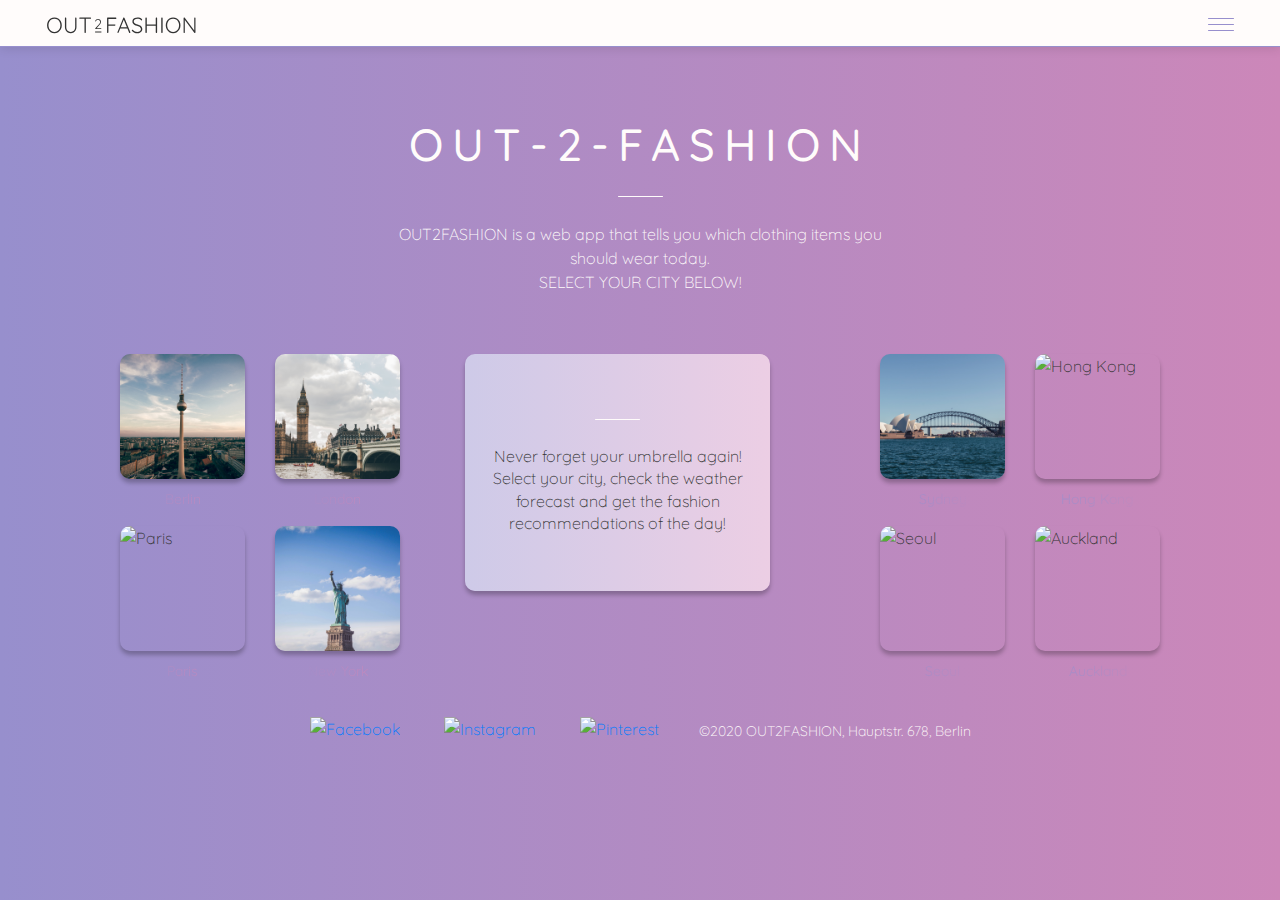
==== commit 095c7d1b: "Add first logic for fetching prices and products" ====
--- a/index.html
+++ b/index.html
@@ -10,9 +10,6 @@
 
     <link rel="stylesheet" href="https://stackpath.bootstrapcdn.com/bootstrap/4.4.1/css/bootstrap.min.css">
     <link href="assets/css/style.css" rel="stylesheet">
-
-    <script src="https://ajax.googleapis.com/ajax/libs/jquery/3.4.1/jquery.min.js"></script>
-    <script type="text/javascript" src="assets/js/search-api.js"></script>
 </head>
 
 <body>
@@ -86,23 +83,23 @@
 
                         <div class="content-row">
                             <div class="city-content class-mr-15">
-                                <img src="assets/images/cities/img-city-berlin.png" class="square shadow-main radius" id="berlin" alt="Berlin">
-                                <p class="text-center">Berlin</p>
+                                <img src="assets/images/cities/img-city-berlin.png" class="square shadow-main radius city-name-img" id="berlin" alt="Berlin">
+                                <p class="text-center city-name">Berlin</p>
                             </div>
                             <div class="city-content class-ml-15">
-                                <img src="assets/images/cities/img-city-london.png" class="square shadow-main radius" id="london" alt="London">
-                                <p class="text-center">London</p>
+                                <img src="assets/images/cities/img-city-london.png" class="square shadow-main radius city-name-img" id="london" alt="London">
+                                <p class="text-center city-name">London</p>
                             </div>
                         </div>
 
                         <div class="content-row">
                             <div class="city-content class-mr-15">
-                                <img src="assets/images/cities/img-city-paris.png" class="square shadow-main radius" id="paris" alt="Paris">
-                                <p class="text-center">Paris</p>
+                                <img src="assets/images/cities/img-city-paris.png" class="square shadow-main radius city-name-img" id="paris" alt="Paris">
+                                <p class="text-center city-name">Paris</p>
                             </div>
                             <div class="city-content class-ml-15">
-                                <img src="assets/images/cities/img-city-newyork.png" class="square shadow-main radius" id="newyork" alt="New York">
-                                <p class="text-center">New York</p>
+                                <img src="assets/images/cities/img-city-newyork.png" class="square shadow-main radius city-name-img" id="newyork" alt="New York">
+                                <p class="text-center city-name">New York</p>
                             </div>
                         </div>
 
@@ -131,23 +128,23 @@
 
                         <div class="content-row">
                             <div class="city-content class-mr-15">
-                                <img src="assets/images/cities/img-city-sydney.png" class="square shadow-main radius" id="sydney" alt="Sydney">
-                                <p class="text-center">Sydney</p>
+                                <img src="assets/images/cities/img-city-sydney.png" class="square shadow-main radius city-name-img" id="sydney" alt="Sydney">
+                                <p class="text-center city-name">Sydney</p>
                             </div>
                             <div class="city-content class-ml-15">
-                                <img src="assets/images/cities/img-city-hongkong.png" class="square shadow-main radius" id="hongkong" alt="Hong Kong">
-                                <p class="text-center">Hong Kong</p>
+                                <img src="assets/images/cities/img-city-hongkong.png" class="square shadow-main radius city-name-img" id="hongkong" alt="Hong Kong">
+                                <p class="text-center city-name">Hong Kong</p>
                             </div>
                         </div>
 
                         <div class="content-row">
                             <div class="city-content class-mr-15">
-                                <img src="assets/images/cities/img-city-seoul.png" class="square shadow-main radius" id="seoul" alt="Seoul">
-                                <p class="text-center">Seoul</p>
+                                <img src="assets/images/cities/img-city-seoul.png" class="square shadow-main radius city-name-img" id="seoul" alt="Seoul">
+                                <p class="text-center city-name">Seoul</p>
                             </div>
                             <div class="city-content class-ml-15">
-                                <img src="assets/images/cities/img-city-auckland.png" class="square shadow-main radius" id="auckland" alt="Auckland">
-                                <p class="text-center">Auckland</p>
+                                <img src="assets/images/cities/img-city-auckland.png" class="square shadow-main radius city-name-img" id="auckland" alt="Auckland">
+                                <p class="text-center city-name">Auckland</p>
                             </div>
                         </div>
 
@@ -169,7 +166,7 @@
 
 
 <!-- Main content BERLIN-->
-<section class="container-fluid section-content" id="city-content">
+<section class="container-fluid section-content d-none" id="city-content">
     <div class="container">
         <div class="row">
 
@@ -179,7 +176,7 @@
                 <div class="content-box">
 
                     <div class="content-row">
-                        <h2 class="h2-heading text-uppercase text-center">What to expect in <span class="city-name">Berlin</span>?</h2>
+                        <h2 class="h2-heading text-uppercase text-center">What to expect in <span id="city-name-populated">TEST</span>?</h2>
                     </div>
 
                     <div class="content-row">
@@ -236,7 +233,7 @@
 
                         Select one item from each category to create your fashion moodboard of the day. 
                         You can also refresh the category offer by clicking the refresh button - 
-                        <span class="tip-box radius shadow-clicked">
+                        <span class="tip-box radius shadow-hover">
                             <img src="assets/images/svg-icon-refresh.svg" alt="Refresh icon" class="refresh-icon">
                         </span>
                     </p>
@@ -252,7 +249,7 @@
                     <div class="col-lg-6 column-1">
 
                             <!-- first recommendation item square TOP -->
-                            <div class="recommended-item-box class-mb-15 content-row">
+                            <div class="recommended-item-box class-mb-15 content-row" id="recommendation-1">
 
                                 <div class="content-row">
 
@@ -271,8 +268,8 @@
                                     </div>
 
                                     <div class="clothes-square class-ml-15">
-                                        <img src="assets/images/img-clothes-hp-2-blouse.png"  class="square radius shadow-main" alt="Esprit blouse">
-                                        <p class="price-hp text-center radius-small"><span class="price-tag">1 €</span></p>
+                                        <img src="assets/images/img-clothes-hp-2-blouse.png" id="image1" class="square radius shadow-main" alt="Esprit blouse">
+                                        <p class="price-hp text-center radius-small"><span class="price-tag" id="price1">1</span>€</p>
                                     </div>
 
                                 </div>
@@ -280,13 +277,13 @@
                                 <div class="content-row">
 
                                     <div class="clothes-square class-mr-15">
-                                        <img src="assets/images/img-clothes-hp-2-blouse.png"  class="square radius shadow-main" alt="Esprit blouse">
-                                        <p class="price-hp text-center radius-small"><span class="price-tag">2 €</span></p>
-                                    </div>
-
-                                    <div class="clothes-square class-ml-15">
-                                        <img src="assets/images/img-clothes-hp-2-blouse.png"  class="square radius shadow-main" alt="Esprit blouse">
-                                        <p class="price-hp text-center radius-small"><span class="price-tag">3 €</span></p>
+                                        <img src="assets/images/img-clothes-hp-2-blouse.png" id="image2" class="square radius shadow-main" alt="Esprit blouse">
+                                        <p class="price-hp text-center radius-small"><span class="price-tag" id="price2">2</span>€</p>
+                                    </div>
+
+                                    <div class="clothes-square class-ml-15">
+                                        <img src="assets/images/img-clothes-hp-2-blouse.png" id="image3" class="square radius shadow-main" alt="Esprit blouse">
+                                        <p class="price-hp text-center radius-small"><span class="price-tag" id="price3">3</span>€</p>
                                     </div>
                                     
                                 </div>
@@ -299,7 +296,7 @@
                             </div>
 
                             <!-- second recommendation item square BOTTOM-->
-                            <div class="recommended-item-box class-mb-15 content-row">
+                            <div class="recommended-item-box class-mb-15 content-row" id="recommendation-2">
 
                                 <div class="content-row">
 
@@ -318,8 +315,8 @@
                                     </div>
 
                                     <div class="clothes-square class-ml-15">
-                                        <img src="assets/images/img-clothes-hp-2-blouse.png"  class="square radius shadow-main" alt="Esprit blouse">
-                                        <p class="price-hp text-center radius-small"><span class="price-tag">1 €</span></p>
+                                        <img src="assets/images/img-clothes-hp-2-blouse.png" class="square radius shadow-main" alt="Esprit blouse">
+                                        <p class="price-hp text-center radius-small"><span class="price-tag">1</span>€</p>
                                     </div>
 
                                 </div>
@@ -327,13 +324,13 @@
                                 <div class="content-row">
 
                                     <div class="clothes-square class-mr-15">
-                                        <img src="assets/images/img-clothes-hp-2-blouse.png"  class="square radius shadow-main" alt="Esprit blouse">
-                                        <p class="price-hp text-center radius-small"><span class="price-tag">2 €</span></p>
-                                    </div>
-
-                                    <div class="clothes-square class-ml-15">
-                                        <img src="assets/images/img-clothes-hp-2-blouse.png"  class="square radius shadow-main" alt="Esprit blouse">
-                                        <p class="price-hp text-center radius-small"><span class="price-tag">3 €</span></p>
+                                        <img src="assets/images/img-clothes-hp-2-blouse.png" class="square radius shadow-main" alt="Esprit blouse">
+                                        <p class="price-hp text-center radius-small"><span class="price-tag">2</span>€</p>
+                                    </div>
+
+                                    <div class="clothes-square class-ml-15">
+                                        <img src="assets/images/img-clothes-hp-2-blouse.png" class="square radius shadow-main" alt="Esprit blouse">
+                                        <p class="price-hp text-center radius-small"><span class="price-tag">3</span>€</p>
                                     </div>
                                     
                                 </div>
@@ -346,7 +343,7 @@
                             </div>
                             
                             <!-- third recommendation item square FOOTWEAR-->
-                            <div class="recommended-item-box class-mb-15 content-row">
+                            <div class="recommended-item-box class-mb-15 content-row" id="recommendation-3">
 
                                 <div class="content-row">
 
@@ -365,8 +362,8 @@
                                     </div>
 
                                     <div class="clothes-square class-ml-15">
-                                        <img src="assets/images/img-clothes-hp-2-blouse.png"  class="square radius shadow-main" alt="Esprit blouse">
-                                        <p class="price-hp text-center radius-small"><span class="price-tag">1 €</span></p>
+                                        <img src="assets/images/img-clothes-hp-2-blouse.png" class="square radius shadow-main" alt="Esprit blouse">
+                                        <p class="price-hp text-center radius-small"><span class="price-tag">1</span>€</p>
                                     </div>
 
                                 </div>
@@ -374,13 +371,13 @@
                                 <div class="content-row">
 
                                     <div class="clothes-square class-mr-15">
-                                        <img src="assets/images/img-clothes-hp-2-blouse.png"  class="square radius shadow-main" alt="Esprit blouse">
-                                        <p class="price-hp text-center radius-small"><span class="price-tag">2 €</span></p>
-                                    </div>
-
-                                    <div class="clothes-square class-ml-15">
-                                        <img src="assets/images/img-clothes-hp-2-blouse.png"  class="square radius shadow-main" alt="Esprit blouse">
-                                        <p class="price-hp text-center radius-small"><span class="price-tag">3 €</span></p>
+                                        <img src="assets/images/img-clothes-hp-2-blouse.png" class="square radius shadow-main" alt="Esprit blouse">
+                                        <p class="price-hp text-center radius-small"><span class="price-tag">2</span>€</p>
+                                    </div>
+
+                                    <div class="clothes-square class-ml-15">
+                                        <img src="assets/images/img-clothes-hp-2-blouse.png" class="square radius shadow-main" alt="Esprit blouse">
+                                        <p class="price-hp text-center radius-small"><span class="price-tag">3</span>€</p>
                                     </div>
                                     
                                 </div>
@@ -393,7 +390,7 @@
                             </div>
 
                             <!-- fourth recommendation item square JACKETS/BLAZERS-->
-                            <div class="recommended-item-box class-mb-15 content-row">
+                            <div class="recommended-item-box class-mb-15 content-row" id="recommendation-4">
 
                                 <div class="content-row">
 
@@ -412,8 +409,8 @@
                                     </div>
 
                                     <div class="clothes-square class-ml-15">
-                                        <img src="assets/images/img-clothes-hp-2-blouse.png"  class="square radius shadow-main" alt="Esprit blouse">
-                                        <p class="price-hp text-center radius-small"><span class="price-tag">1 €</span></p>
+                                        <img src="assets/images/img-clothes-hp-2-blouse.png" class="square radius shadow-main" alt="Esprit blouse">
+                                        <p class="price-hp text-center radius-small"><span class="price-tag">1</span>€</p>
                                     </div>
 
                                 </div>
@@ -421,13 +418,13 @@
                                 <div class="content-row">
 
                                     <div class="clothes-square class-mr-15">
-                                        <img src="assets/images/img-clothes-hp-2-blouse.png"  class="square radius shadow-main" alt="Esprit blouse">
-                                        <p class="price-hp text-center radius-small"><span class="price-tag">2 €</span></p>
-                                    </div>
-
-                                    <div class="clothes-square class-ml-15">
-                                        <img src="assets/images/img-clothes-hp-2-blouse.png"  class="square radius shadow-main" alt="Esprit blouse">
-                                        <p class="price-hp text-center radius-small"><span class="price-tag">3 €</span></p>
+                                        <img src="assets/images/img-clothes-hp-2-blouse.png" class="square radius shadow-main" alt="Esprit blouse">
+                                        <p class="price-hp text-center radius-small"><span class="price-tag">2</span>€</p>
+                                    </div>
+
+                                    <div class="clothes-square class-ml-15">
+                                        <img src="assets/images/img-clothes-hp-2-blouse.png" class="square radius shadow-main" alt="Esprit blouse">
+                                        <p class="price-hp text-center radius-small"><span class="price-tag">3</span>€</p>
                                     </div>
                                     
                                 </div>
@@ -445,7 +442,7 @@
                     <div class="col-lg-6 column-2">
 
                             <!-- fifth recommendation item square SOCKS/UMBRELLA/SUNGLASSES/WINTER-ACCESSORIES-->
-                            <div class="recommended-item-box class-mb-15 content-row">
+                            <div class="recommended-item-box class-mb-15 content-row" id="recommendation-5">
 
                                 <div class="content-row">
 
@@ -465,7 +462,7 @@
 
                                     <div class="clothes-square class-ml-15">
                                         <img src="assets/images/img-clothes-hp-2-blouse.png"  class="square radius shadow-main" alt="Esprit blouse">
-                                        <p class="price-hp text-center radius-small"><span class="price-tag">1 €</span></p>
+                                        <p class="price-hp text-center radius-small"><span class="price-tag">1</span>€</p>
                                     </div>
 
                                 </div>
@@ -474,12 +471,12 @@
 
                                     <div class="clothes-square class-mr-15">
                                         <img src="assets/images/img-clothes-hp-2-blouse.png"  class="square radius shadow-main" alt="Esprit blouse">
-                                        <p class="price-hp text-center radius-small"><span class="price-tag">2 €</span></p>
-                                    </div>
-
-                                    <div class="clothes-square class-ml-15">
-                                        <img src="assets/images/img-clothes-hp-2-blouse.png"  class="square radius shadow-main" alt="Esprit blouse">
-                                        <p class="price-hp text-center radius-small"><span class="price-tag">3 €</span></p>
+                                        <p class="price-hp text-center radius-small"><span class="price-tag">2</span>€</p>
+                                    </div>
+
+                                    <div class="clothes-square class-ml-15">
+                                        <img src="assets/images/img-clothes-hp-2-blouse.png"  class="square radius shadow-main" alt="Esprit blouse">
+                                        <p class="price-hp text-center radius-small"><span class="price-tag">3</span>€</p>
                                     </div>
                                     
                                 </div>
@@ -492,7 +489,7 @@
                             </div>
 
                             <!-- sixth recommendation item square BAG-->
-                            <div class="recommended-item-box class-mb-15 content-row">
+                            <div class="recommended-item-box class-mb-15 content-row" id="recommendation-6">
 
                                 <div class="content-row">
 
@@ -512,7 +509,7 @@
 
                                     <div class="clothes-square class-ml-15">
                                         <img src="assets/images/img-clothes-hp-2-blouse.png"  class="square radius shadow-main" alt="Esprit blouse">
-                                        <p class="price-hp text-center radius-small"><span class="price-tag">1 €</span></p>
+                                        <p class="price-hp text-center radius-small"><span class="price-tag">1</span>€</p>
                                     </div>
 
                                 </div>
@@ -521,12 +518,12 @@
 
                                     <div class="clothes-square class-mr-15">
                                         <img src="assets/images/img-clothes-hp-2-blouse.png"  class="square radius shadow-main" alt="Esprit blouse">
-                                        <p class="price-hp text-center radius-small"><span class="price-tag">2 €</span></p>
-                                    </div>
-
-                                    <div class="clothes-square class-ml-15">
-                                        <img src="assets/images/img-clothes-hp-2-blouse.png"  class="square radius shadow-main" alt="Esprit blouse">
-                                        <p class="price-hp text-center radius-small"><span class="price-tag">3 €</span></p>
+                                        <p class="price-hp text-center radius-small"><span class="price-tag">2</span>€</p>
+                                    </div>
+
+                                    <div class="clothes-square class-ml-15">
+                                        <img src="assets/images/img-clothes-hp-2-blouse.png"  class="square radius shadow-main" alt="Esprit blouse">
+                                        <p class="price-hp text-center radius-small"><span class="price-tag">3</span>€</p>
                                     </div>
                                     
                                 </div>
@@ -539,7 +536,7 @@
                             </div>
 
                             <!-- seventh recommendation item square ACCESSORIES-->
-                            <div class="recommended-item-box class-mb-15 content-row">
+                            <div class="recommended-item-box class-mb-15 content-row" id="recommendation-7">
 
                                 <div class="content-row">
 
@@ -559,7 +556,7 @@
 
                                     <div class="clothes-square class-ml-15">
                                         <img src="assets/images/img-clothes-hp-2-blouse.png"  class="square radius shadow-main" alt="Esprit blouse">
-                                        <p class="price-hp text-center radius-small"><span class="price-tag">1 €</span></p>
+                                        <p class="price-hp text-center radius-small"><span class="price-tag">1</span>€</p>
                                     </div>
 
                                 </div>
@@ -568,12 +565,12 @@
 
                                     <div class="clothes-square class-mr-15">
                                         <img src="assets/images/img-clothes-hp-2-blouse.png"  class="square radius shadow-main" alt="Esprit blouse">
-                                        <p class="price-hp text-center radius-small"><span class="price-tag">2 €</span></p>
-                                    </div>
-
-                                    <div class="clothes-square class-ml-15">
-                                        <img src="assets/images/img-clothes-hp-2-blouse.png"  class="square radius shadow-main" alt="Esprit blouse">
-                                        <p class="price-hp text-center radius-small"><span class="price-tag">3 €</span></p>
+                                        <p class="price-hp text-center radius-small"><span class="price-tag">2</span>€</p>
+                                    </div>
+
+                                    <div class="clothes-square class-ml-15">
+                                        <img src="assets/images/img-clothes-hp-2-blouse.png"  class="square radius shadow-main" alt="Esprit blouse">
+                                        <p class="price-hp text-center radius-small"><span class="price-tag">3</span>€</p>
                                     </div>
                                     
                                 </div>
@@ -643,7 +640,11 @@
 <script src="https://code.jquery.com/jquery-3.4.1.slim.min.js"></script>
 <script src="https://cdnjs.cloudflare.com/ajax/libs/popper.js/1.16.0/umd/popper.min.js"></script>
 <script src="https://stackpath.bootstrapcdn.com/bootstrap/4.4.1/js/bootstrap.min.js"></script>
-<script src="assets/js/script.js"></script>
+
+<!-- jQuery and JS files -->
+<script src="https://ajax.googleapis.com/ajax/libs/jquery/3.4.1/jquery.min.js"></script>
+<script type="text/javascript" src="assets/js/script.js"></script>
+<script type="text/javascript" src="assets/js/products.js"></script>
 
 </body>
 </html>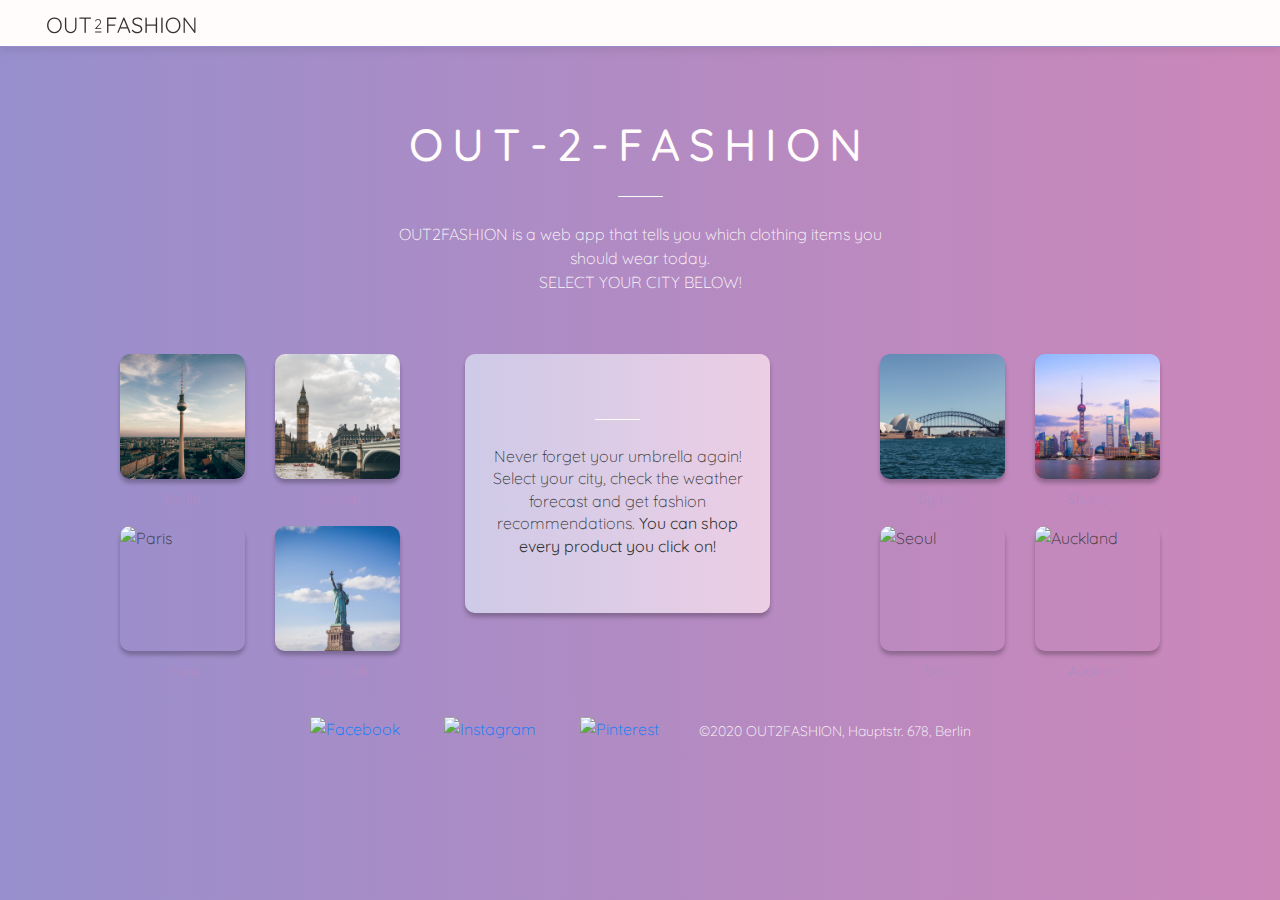
==== commit d46d3d95: "Replace Hong Kong, test city content header" ====
--- a/index.html
+++ b/index.html
@@ -1,650 +1,630 @@
 <!DOCTYPE html>
 <html lang="en">
+	<head>
+		<meta charset="UTF-8">
+		<meta name="viewport" content="width=device-width, initial-scale=1.0">
+		<meta http-equiv="X-UA-Compatible" content="ie=edge">
+		<title>OUT2FASHION - Weather Clothing App</title>
+		<link rel="stylesheet" href="https://stackpath.bootstrapcdn.com/bootstrap/4.4.1/css/bootstrap.min.css">
+		<link href="assets/css/style.css" rel="stylesheet">
+		<script src="https://ajax.googleapis.com/ajax/libs/jquery/3.4.1/jquery.min.js"></script>
+	</head>
+	<body>
+		<!-- Navigation -->
+		<nav class="navbar navbar-light fixed-top" id="navbar">
+			<a class="navbar-brand" href="index.html">
+			<img src="assets/images/svg-logo.svg" alt="Logo image">
+			</a>
+			<!-- <button class="navbar-toggler" type="button" data-toggle="collapse" data-target="#navbarNav" aria-controls="navbarNav" aria-expanded="false" aria-label="Toggle navigation">
+				<img src="assets/images/svg-burger-menu.svg" alt="Menu icon">
+				</button> -->
+			<!-- ADD NEW CITIES TO THE MENU LIST -->
+			<!-- <div class="collapse navbar-collapse text-uppercase" id="navbarNav">
+				<ul class="navbar-nav ml-auto">
+					<li class="nav-item text-right">
+						<a class="nav-link" href="berlin.html">Berlin</a>
+					</li>
+					<li class="nav-item text-right">
+						<a class="nav-link" href="#">London</a>
+					</li>
+					<li class="nav-item text-right">
+						<a class="nav-link" href="#">New York</a>
+					</li>
+					<li class="nav-item text-right">
+						<a class="nav-link" href="#">Sydney</a>
+					</li>
+				</ul>
+				</div> -->
+		</nav>
+		<!-- Navigation -->
+		<!-- Header -->
+		<header class="container-fluid text-center" id="header">
+			<div class="row">
+				<div class="col header-content">
+					<h1 id="header-title" class="text-uppercase">Out-2-Fashion</h1>
+					<div class="line light" id="main-header-line">
+					</div>
+                    <p class="header-paragraph">
+						OUT2FASHION is a web app that tells you which clothing items you should wear today.
+						<br>
+						<span class="text-uppercase">Select your city below!</span>
+					</p>
 
-<head>
-    <meta charset="UTF-8">
-    <meta name="viewport" content="width=device-width, initial-scale=1.0">
-    <meta http-equiv="X-UA-Compatible" content="ie=edge">
+                    
+                    <div class="city-gallery d-none">
+                        <div class="city-gallery-content">
+                            <img src="assets/images/cities/img-city-berlin.png" class="shadow-main radius city-name-img first-city" id="berlin" alt="Berlin">
+                            <img src="assets/images/cities/img-city-london.png" class="shadow-main radius city-name-img" id="london" alt="London">
+                            <img src="assets/images/cities/img-city-paris.png" class="square shadow-main radius city-name-img" id="paris" alt="Paris">
+                            <img src="assets/images/cities/img-city-newyork.png" class="square shadow-main radius city-name-img" id="newyork" alt="New York">
+                            <img src="assets/images/cities/img-city-sydney.png" class="square shadow-main radius city-name-img" id="sydney" alt="Sydney">
+                            <img src="assets/images/cities/img-city-shanghai.png" class="square shadow-main radius city-name-img" id="shanghai" alt="Shanghai">
+                            <img src="assets/images/cities/img-city-seoul.png" class="square shadow-main radius city-name-img" id="seoul" alt="Seoul">
+                            <img src="assets/images/cities/img-city-auckland.png" class="square shadow-main radius city-name-img" id="auckland" alt="Auckland">
+                        </div>
+                        <p>Swipe right to select another city!
+                            <img src="assets/images/svg-icon-swipe-right.svg" class="swipe-icon" alt="Swipe right icon">
+                        </p>
+                    </div>
 
-    <title>OUT2FASHION - Weather Clothing App</title>
-
-    <link rel="stylesheet" href="https://stackpath.bootstrapcdn.com/bootstrap/4.4.1/css/bootstrap.min.css">
-    <link href="assets/css/style.css" rel="stylesheet">
-</head>
-
-<body>
-
-<!-- Navigation -->
-<nav class="navbar navbar-light fixed-top" id="navbar">
-
-    <a class="navbar-brand" href="index.html">
-    <img src="assets/images/svg-logo.svg" alt="Logo image">
-    </a>
-
-    <button class="navbar-toggler" type="button" data-toggle="collapse" data-target="#navbarNav" aria-controls="navbarNav" aria-expanded="false" aria-label="Toggle navigation">
-        <img src="assets/images/svg-burger-menu.svg" alt="Menu icon">
-    </button>
-<!-- ADD NEW CITIES TO THE MENU LIST -->
-    <div class="collapse navbar-collapse text-uppercase" id="navbarNav">
-        <ul class="navbar-nav ml-auto">
-            <li class="nav-item text-right">
-                <a class="nav-link" href="berlin.html">Berlin</a>
-            </li>
-            <li class="nav-item text-right">
-                <a class="nav-link" href="#">London</a>
-            </li>
-            <li class="nav-item text-right">
-                <a class="nav-link" href="#">New York</a>
-            </li>
-            <li class="nav-item text-right">
-                <a class="nav-link" href="#">Sydney</a>
-            </li>
-        </ul>
-    </div>
-
-</nav>
-<!-- Navigation -->
-
-<!-- Header -->
-<header class="container-fluid text-center" id="header">
-    <div class="row">
-        <div class="col header-content">
-            <h1 id="header-title" class="text-uppercase">Out-2-Fashion</h1>
-            <div class="line light">
-            </div>
-            <p class="header-paragraph">
-                OUT2FASHION is a web app that tells you which clothing items you should wear today.
-                <br>
-                <span class="text-uppercase">Select your city below!</span>
-            </p>
-            <!-- <form id="search-api-form">
-                <label for="search-api" class="text-uppercase shadow-main" id="search-label">Tell me how to dress in:</label>
-                <input type="search" id="search-api" name="search-api" class="shadow-main" placeholder="enter your location" oninput="fetchWeatherData()"> -->
-                <!-- <button type="submit">Tell me how to dress</button> -->
-            <!-- </form> -->
-            <!-- <div class="line light"> -->
-            <!-- <div class="line light" id="loader"> -->
-            <!-- </div> -->
-        </div>
-    </div>
-</header>
-<!-- Header -->
-
-<!-- Main content -->
-<section class="container-fluid section-content" id="main-content">
-    <div class="container">
-        <div class="row">
+                    <div class="line light d-none" id="city-header-line">
+					</div>
 
 
-            <div class="col-lg-4" id="content-shortcuts">
-
-                    <div class="content-box">
-                        <!-- <h2 class="text-uppercase text-center h2-heading">1. Choose your city</h2> -->
-
-                        <div class="content-row">
-                            <div class="city-content class-mr-15">
-                                <img src="assets/images/cities/img-city-berlin.png" class="square shadow-main radius city-name-img" id="berlin" alt="Berlin">
-                                <p class="text-center city-name">Berlin</p>
-                            </div>
-                            <div class="city-content class-ml-15">
-                                <img src="assets/images/cities/img-city-london.png" class="square shadow-main radius city-name-img" id="london" alt="London">
-                                <p class="text-center city-name">London</p>
-                            </div>
-                        </div>
-
-                        <div class="content-row">
-                            <div class="city-content class-mr-15">
-                                <img src="assets/images/cities/img-city-paris.png" class="square shadow-main radius city-name-img" id="paris" alt="Paris">
-                                <p class="text-center city-name">Paris</p>
-                            </div>
-                            <div class="city-content class-ml-15">
-                                <img src="assets/images/cities/img-city-newyork.png" class="square shadow-main radius city-name-img" id="newyork" alt="New York">
-                                <p class="text-center city-name">New York</p>
-                            </div>
-                        </div>
-
-
-                    </div>
-
-            </div>
-
-
-            <div class="col-lg-4" id="content-additional">
-                <div class="content-box text-center shadow-main" id="content-additional-text">
-                    <!-- <h2 class="h2-heading">Select your city!</h2> -->
-                    <div class="line light">
-                    </div>
-                    <p class="">
-                        Never forget your umbrella again! Select your city, check the weather forecast and get the fashion recommendations of the day!
-                    </p>
-                </div>
-            </div>
-
-
-            <div class="col-lg-4" id="content-shortcuts">
-
-                    <div class="content-box">
-                        <!-- <h2 class="text-uppercase text-center h2-heading">1. Choose your city</h2> -->
-
-                        <div class="content-row">
-                            <div class="city-content class-mr-15">
-                                <img src="assets/images/cities/img-city-sydney.png" class="square shadow-main radius city-name-img" id="sydney" alt="Sydney">
-                                <p class="text-center city-name">Sydney</p>
-                            </div>
-                            <div class="city-content class-ml-15">
-                                <img src="assets/images/cities/img-city-hongkong.png" class="square shadow-main radius city-name-img" id="hongkong" alt="Hong Kong">
-                                <p class="text-center city-name">Hong Kong</p>
-                            </div>
-                        </div>
-
-                        <div class="content-row">
-                            <div class="city-content class-mr-15">
-                                <img src="assets/images/cities/img-city-seoul.png" class="square shadow-main radius city-name-img" id="seoul" alt="Seoul">
-                                <p class="text-center city-name">Seoul</p>
-                            </div>
-                            <div class="city-content class-ml-15">
-                                <img src="assets/images/cities/img-city-auckland.png" class="square shadow-main radius city-name-img" id="auckland" alt="Auckland">
-                                <p class="text-center city-name">Auckland</p>
-                            </div>
-                        </div>
-
-
-                    </div>
-
-            </div>
-            
-
-
-
-
-        </div>
-    </div>
-</section>
-<!-- Main content -->
-
-
-
-
-<!-- Main content BERLIN-->
-<section class="container-fluid section-content d-none" id="city-content">
-    <div class="container">
-        <div class="row">
-
-
-            <div class="col-lg-4" id="content-weather-summary">
-
-                <div class="content-box">
-
-                    <div class="content-row">
-                        <h2 class="h2-heading text-uppercase text-center">What to expect in <span id="city-name-populated">TEST</span>?</h2>
-                    </div>
-
-                    <div class="content-row">
-                        <div class="content-forecast radius shadow-main">
-                            <div class="forecast-summary">
-
-                                <div class="square weather forecast-square radius shadow-main">
-                                
-                                    <!-- weather icon content combined -->
-                                    <div class="weather-icon">
-                                        <div class="circle">
-                                            <img src="assets/images/svg-icon-happy.svg" id="main-weather-icon" class="weather-clothes-icon-hp icon-active" alt="Main weather icon">
-                                        </div>
-                                    </div>
-                                    <!--  -->
-
-                                    <p class="forecast-text">
-                                        <img src="assets/images/svg-icon-arrow-up.svg" class="arrow-icon" alt="Arrow up">
-                                        <span class="max-temperature">0</span>°C
-                                        <img src="assets/images/svg-icon-arrow-down.svg" class="arrow-icon" alt="Arrow down">
-                                        <span class="min-temperature">0</span>°C
-                                        <img src="assets/images/svg-icon-happy.svg" id="secondary-weather-icon" class="supporting-weather-icon-img" alt="Secondary weather icon">
-                                    </p>
-                                </div>
-
-                            </div>
-
-                            <div class="forecast-title">
-                                <h2 class="short-phrase h2-heading text-uppercase text-center">Cooler with a shower or two</h2>
-                            </div>
-
-                        </div>
-                    </div>
-
-                    <div class="content-row">
-                        <h2 class="h2-heading class-mt-15 long-phrase-style"><span class="long-phrase">Some sun, then turning cloudy and very warm</span>. 
-                        The real-feel temperature today will be between <span class="feel-max-temperature">0</span>°C and <span class="feel-min-temperature">0</span>°C.</h2>
-                    </div>
-
-                </div>
-
-            </div>
-
-
-            <div class="col-lg-8" id="content-recommendations-clothes">
-            
-                <!-- intro -->
-                <div class="content-row float-left class-mb-15">
-                    <h2 class="h2-heading text-uppercase text-left">Today you will need:</h2>
-                </div>
-
-                <div class="content-row float-left">
-                    <p class="description">
-
-                        Select one item from each category to create your fashion moodboard of the day. 
-                        You can also refresh the category offer by clicking the refresh button - 
-                        <span class="tip-box radius shadow-hover">
-                            <img src="assets/images/svg-icon-refresh.svg" alt="Refresh icon" class="refresh-icon">
-                        </span>
-                    </p>
-
-                    <div class="line dark float-left">
-                    </div>
-                </div>
-                
-
-                <!-- a row withing the lg-8 column with 2 lg-6 columns -->
-
-                <div class="row float-left">
-                    <div class="col-lg-6 column-1">
-
-                            <!-- first recommendation item square TOP -->
-                            <div class="recommended-item-box class-mb-15 content-row" id="recommendation-1">
-
-                                <div class="content-row">
-
-                                    <div class="square recommended-item-square radius shadow-main class-mr-15">
-                                        <div class="clothes-icon">
-                                            <div class="refresh-square radius shadow-main float-right">
-                                                <img src="assets/images/svg-icon-refresh.svg" alt="Refresh icon" class="refresh-icon">
-                                            </div>
-                                            <div class="circle">
-                                                <img src="assets/images/svg-icon-happy.svg" id="clothes-top" class="weather-clothes-icon-hp icon-active" alt="Clothes icon">
-                                            </div>
-                                        </div>
-                                        <p class="item-text text-center">
-                                            <span class="item-name text-uppercase" id="item-name-top">TEST</span>
-                                        </p>
-                                    </div>
-
-                                    <div class="clothes-square class-ml-15">
-                                        <img src="assets/images/img-clothes-hp-2-blouse.png" id="image1" class="square radius shadow-main" alt="Esprit blouse">
-                                        <p class="price-hp text-center radius-small"><span class="price-tag" id="price1">1</span>€</p>
-                                    </div>
-
-                                </div>
-
-                                <div class="content-row">
-
-                                    <div class="clothes-square class-mr-15">
-                                        <img src="assets/images/img-clothes-hp-2-blouse.png" id="image2" class="square radius shadow-main" alt="Esprit blouse">
-                                        <p class="price-hp text-center radius-small"><span class="price-tag" id="price2">2</span>€</p>
-                                    </div>
-
-                                    <div class="clothes-square class-ml-15">
-                                        <img src="assets/images/img-clothes-hp-2-blouse.png" id="image3" class="square radius shadow-main" alt="Esprit blouse">
-                                        <p class="price-hp text-center radius-small"><span class="price-tag" id="price3">3</span>€</p>
-                                    </div>
-                                    
-                                </div>
-
-                                <div class="content-row">
-                                    <div class="line dark">
-                                    </div>
-                                </div>
-
-                            </div>
-
-                            <!-- second recommendation item square BOTTOM-->
-                            <div class="recommended-item-box class-mb-15 content-row" id="recommendation-2">
-
-                                <div class="content-row">
-
-                                    <div class="square recommended-item-square radius shadow-main class-mr-15">
-                                        <div class="clothes-icon">
-                                            <div class="refresh-square radius shadow-main float-right">
-                                                <img src="assets/images/svg-icon-refresh.svg" alt="Refresh icon" class="refresh-icon">
-                                            </div>
-                                            <div class="circle">
-                                                <img src="assets/images/svg-icon-happy.svg" id="clothes-bottom" class="weather-clothes-icon-hp icon-active" alt="Clothes icon">
-                                            </div>
-                                        </div>
-                                        <p class="item-text text-center">
-                                            <span class="item-name text-uppercase" id="item-name-bottom">TEST</span>
-                                        </p>
-                                    </div>
-
-                                    <div class="clothes-square class-ml-15">
-                                        <img src="assets/images/img-clothes-hp-2-blouse.png" class="square radius shadow-main" alt="Esprit blouse">
-                                        <p class="price-hp text-center radius-small"><span class="price-tag">1</span>€</p>
-                                    </div>
-
-                                </div>
-
-                                <div class="content-row">
-
-                                    <div class="clothes-square class-mr-15">
-                                        <img src="assets/images/img-clothes-hp-2-blouse.png" class="square radius shadow-main" alt="Esprit blouse">
-                                        <p class="price-hp text-center radius-small"><span class="price-tag">2</span>€</p>
-                                    </div>
-
-                                    <div class="clothes-square class-ml-15">
-                                        <img src="assets/images/img-clothes-hp-2-blouse.png" class="square radius shadow-main" alt="Esprit blouse">
-                                        <p class="price-hp text-center radius-small"><span class="price-tag">3</span>€</p>
-                                    </div>
-                                    
-                                </div>
-
-                                <div class="content-row">
-                                    <div class="line dark">
-                                    </div>
-                                </div>
-                                
-                            </div>
-                            
-                            <!-- third recommendation item square FOOTWEAR-->
-                            <div class="recommended-item-box class-mb-15 content-row" id="recommendation-3">
-
-                                <div class="content-row">
-
-                                    <div class="square recommended-item-square radius shadow-main class-mr-15">
-                                        <div class="clothes-icon">
-                                            <div class="refresh-square radius shadow-main float-right">
-                                                <img src="assets/images/svg-icon-refresh.svg" alt="Refresh icon" class="refresh-icon">
-                                            </div>
-                                            <div class="circle">
-                                                <img src="assets/images/svg-icon-happy.svg" id="clothes-footwear" class="weather-clothes-icon-hp icon-active" alt="Clothes icon">
-                                            </div>
-                                        </div>
-                                        <p class="item-text text-center">
-                                            <span class="item-name text-uppercase" id="item-name-footwear">TEST</span>
-                                        </p>
-                                    </div>
-
-                                    <div class="clothes-square class-ml-15">
-                                        <img src="assets/images/img-clothes-hp-2-blouse.png" class="square radius shadow-main" alt="Esprit blouse">
-                                        <p class="price-hp text-center radius-small"><span class="price-tag">1</span>€</p>
-                                    </div>
-
-                                </div>
-
-                                <div class="content-row">
-
-                                    <div class="clothes-square class-mr-15">
-                                        <img src="assets/images/img-clothes-hp-2-blouse.png" class="square radius shadow-main" alt="Esprit blouse">
-                                        <p class="price-hp text-center radius-small"><span class="price-tag">2</span>€</p>
-                                    </div>
-
-                                    <div class="clothes-square class-ml-15">
-                                        <img src="assets/images/img-clothes-hp-2-blouse.png" class="square radius shadow-main" alt="Esprit blouse">
-                                        <p class="price-hp text-center radius-small"><span class="price-tag">3</span>€</p>
-                                    </div>
-                                    
-                                </div>
-
-                                <div class="content-row">
-                                    <div class="line dark">
-                                    </div>
-                                </div>
-                                
-                            </div>
-
-                            <!-- fourth recommendation item square JACKETS/BLAZERS-->
-                            <div class="recommended-item-box class-mb-15 content-row" id="recommendation-4">
-
-                                <div class="content-row">
-
-                                    <div class="square recommended-item-square radius shadow-main class-mr-15">
-                                        <div class="clothes-icon">
-                                            <div class="refresh-square radius shadow-main float-right">
-                                                <img src="assets/images/svg-icon-refresh.svg" alt="Refresh icon" class="refresh-icon">
-                                            </div>
-                                            <div class="circle">
-                                                <img src="assets/images/svg-icon-happy.svg" id="clothes-outerwear" class="weather-clothes-icon-hp icon-active" alt="Clothes icon">
-                                            </div>
-                                        </div>
-                                        <p class="item-text text-center">
-                                            <span class="item-name text-uppercase" id="item-name-outerwear">TEST</span>
-                                        </p>
-                                    </div>
-
-                                    <div class="clothes-square class-ml-15">
-                                        <img src="assets/images/img-clothes-hp-2-blouse.png" class="square radius shadow-main" alt="Esprit blouse">
-                                        <p class="price-hp text-center radius-small"><span class="price-tag">1</span>€</p>
-                                    </div>
-
-                                </div>
-
-                                <div class="content-row">
-
-                                    <div class="clothes-square class-mr-15">
-                                        <img src="assets/images/img-clothes-hp-2-blouse.png" class="square radius shadow-main" alt="Esprit blouse">
-                                        <p class="price-hp text-center radius-small"><span class="price-tag">2</span>€</p>
-                                    </div>
-
-                                    <div class="clothes-square class-ml-15">
-                                        <img src="assets/images/img-clothes-hp-2-blouse.png" class="square radius shadow-main" alt="Esprit blouse">
-                                        <p class="price-hp text-center radius-small"><span class="price-tag">3</span>€</p>
-                                    </div>
-                                    
-                                </div>
-
-                                <!-- <div class="content-row">
-                                    <div class="line dark">
-                                    </div>
-                                </div> -->
-                                
-                            </div>
-
-
-                    </div>
-
-                    <div class="col-lg-6 column-2">
-
-                            <!-- fifth recommendation item square SOCKS/UMBRELLA/SUNGLASSES/WINTER-ACCESSORIES-->
-                            <div class="recommended-item-box class-mb-15 content-row" id="recommendation-5">
-
-                                <div class="content-row">
-
-                                    <div class="square recommended-item-square radius shadow-main class-mr-15">
-                                        <div class="clothes-icon">
-                                            <div class="refresh-square radius shadow-main float-right">
-                                                <img src="assets/images/svg-icon-refresh.svg" alt="Refresh icon" class="refresh-icon">
-                                            </div>
-                                            <div class="circle">
-                                                <img src="assets/images/svg-icon-happy.svg" id="clothes-additional" class="weather-clothes-icon-hp icon-active" alt="Clothes icon">
-                                            </div>
-                                        </div>
-                                        <p class="item-text text-center">
-                                            <span class="item-name text-uppercase" id="item-name-additional">TEST</span>
-                                        </p>
-                                    </div>
-
-                                    <div class="clothes-square class-ml-15">
-                                        <img src="assets/images/img-clothes-hp-2-blouse.png"  class="square radius shadow-main" alt="Esprit blouse">
-                                        <p class="price-hp text-center radius-small"><span class="price-tag">1</span>€</p>
-                                    </div>
-
-                                </div>
-
-                                <div class="content-row">
-
-                                    <div class="clothes-square class-mr-15">
-                                        <img src="assets/images/img-clothes-hp-2-blouse.png"  class="square radius shadow-main" alt="Esprit blouse">
-                                        <p class="price-hp text-center radius-small"><span class="price-tag">2</span>€</p>
-                                    </div>
-
-                                    <div class="clothes-square class-ml-15">
-                                        <img src="assets/images/img-clothes-hp-2-blouse.png"  class="square radius shadow-main" alt="Esprit blouse">
-                                        <p class="price-hp text-center radius-small"><span class="price-tag">3</span>€</p>
-                                    </div>
-                                    
-                                </div>
-
-                                <div class="content-row">
-                                    <div class="line dark">
-                                    </div>
-                                </div>
-                                
-                            </div>
-
-                            <!-- sixth recommendation item square BAG-->
-                            <div class="recommended-item-box class-mb-15 content-row" id="recommendation-6">
-
-                                <div class="content-row">
-
-                                    <div class="square recommended-item-square radius shadow-main class-mr-15">
-                                        <div class="clothes-icon">
-                                            <div class="refresh-square radius shadow-main float-right">
-                                                <img src="assets/images/svg-icon-refresh.svg" alt="Refresh icon" class="refresh-icon">
-                                            </div>
-                                            <div class="circle">
-                                                <img src="assets/images/clothes-icons/svg-icon-clothes-bag.svg" id="clothes-bag" class="weather-clothes-icon-hp icon-active" alt="Clothes icon">
-                                            </div>
-                                        </div>
-                                        <p class="item-text text-center">
-                                            <span class="item-name text-uppercase" id="item-name-bag">Bag</span>
-                                        </p>
-                                    </div>
-
-                                    <div class="clothes-square class-ml-15">
-                                        <img src="assets/images/img-clothes-hp-2-blouse.png"  class="square radius shadow-main" alt="Esprit blouse">
-                                        <p class="price-hp text-center radius-small"><span class="price-tag">1</span>€</p>
-                                    </div>
-
-                                </div>
-
-                                <div class="content-row">
-
-                                    <div class="clothes-square class-mr-15">
-                                        <img src="assets/images/img-clothes-hp-2-blouse.png"  class="square radius shadow-main" alt="Esprit blouse">
-                                        <p class="price-hp text-center radius-small"><span class="price-tag">2</span>€</p>
-                                    </div>
-
-                                    <div class="clothes-square class-ml-15">
-                                        <img src="assets/images/img-clothes-hp-2-blouse.png"  class="square radius shadow-main" alt="Esprit blouse">
-                                        <p class="price-hp text-center radius-small"><span class="price-tag">3</span>€</p>
-                                    </div>
-                                    
-                                </div>
-
-                                <div class="content-row">
-                                    <div class="line dark">
-                                    </div>
-                                </div>
-                                
-                            </div>
-
-                            <!-- seventh recommendation item square ACCESSORIES-->
-                            <div class="recommended-item-box class-mb-15 content-row" id="recommendation-7">
-
-                                <div class="content-row">
-
-                                    <div class="square recommended-item-square radius shadow-main class-mr-15">
-                                        <div class="clothes-icon">
-                                            <div class="refresh-square radius shadow-main float-right">
-                                                <img src="assets/images/svg-icon-refresh.svg" alt="Refresh icon" class="refresh-icon">
-                                            </div>
-                                            <div class="circle">
-                                                <img src="assets/images/clothes-icons/svg-icon-clothes-accessories.svg" id="clothes-accessories" class="weather-clothes-icon-hp icon-active" alt="Clothes icon">
-                                            </div>
-                                        </div>
-                                        <p class="item-text text-center">
-                                            <span class="item-name text-uppercase" id="item-name-accessories">Accessories</span>
-                                        </p>
-                                    </div>
-
-                                    <div class="clothes-square class-ml-15">
-                                        <img src="assets/images/img-clothes-hp-2-blouse.png"  class="square radius shadow-main" alt="Esprit blouse">
-                                        <p class="price-hp text-center radius-small"><span class="price-tag">1</span>€</p>
-                                    </div>
-
-                                </div>
-
-                                <div class="content-row">
-
-                                    <div class="clothes-square class-mr-15">
-                                        <img src="assets/images/img-clothes-hp-2-blouse.png"  class="square radius shadow-main" alt="Esprit blouse">
-                                        <p class="price-hp text-center radius-small"><span class="price-tag">2</span>€</p>
-                                    </div>
-
-                                    <div class="clothes-square class-ml-15">
-                                        <img src="assets/images/img-clothes-hp-2-blouse.png"  class="square radius shadow-main" alt="Esprit blouse">
-                                        <p class="price-hp text-center radius-small"><span class="price-tag">3</span>€</p>
-                                    </div>
-                                    
-                                </div>
-
-                                <div class="content-row">
-                                    <div class="line dark">
-                                    </div>
-                                </div>
-                                
-                            </div>
-
-                            <!-- last element -->
-                            <div class="content-row last-box shadow-main radius">
-                                <p class="text-center">Pssst... don’t forget to visit us tomorrow for new <span class="regular-weight">trendy inspirations!</span></p>
-                            </div>
-
-                            <div class="content-row">
-                                <div class="line dark">
-                                </div>
-                            </div>
-
-
-                        </div>
-                    </div>
-            </div>
-
-
-        </div>
-    </div>
-</section>
-<!-- Main content BERLIN-->
-
-
-
-
-<!-- Footer -->
-<footer>
-    <div id="footer-content">
-        <div class="social-icons">
-            <a href="https://www.facebook.com" target="_blank">
-                <img src="assets/images/social-icons/svg-icon-facebook.svg" alt="Facebook">
-            </a>
-            <a href="https://www.instagram.com" target="_blank">
-                <img src="assets/images/social-icons/svg-icon-instagram.svg" alt="Instagram">
-            </a>
-            <a href="https://www.pinterest.com" target="_blank">
-                <img src="assets/images/social-icons/svg-icon-pinterest.svg" alt="Pinterest">
-            </a>
-        </div>
-        <div class="copyrights">
-            <p>
-            ©2020 OUT2FASHION, Hauptstr. 678, Berlin
-            </p>
-        </div>
-    </div>
-</footer>
-<!-- Footer -->
-
-
-
-
-
-
-
-
-<!-- Bootstrap JavaScript -->
-<script src="https://code.jquery.com/jquery-3.4.1.slim.min.js"></script>
-<script src="https://cdnjs.cloudflare.com/ajax/libs/popper.js/1.16.0/umd/popper.min.js"></script>
-<script src="https://stackpath.bootstrapcdn.com/bootstrap/4.4.1/js/bootstrap.min.js"></script>
-
-<!-- jQuery and JS files -->
-<script src="https://ajax.googleapis.com/ajax/libs/jquery/3.4.1/jquery.min.js"></script>
-<script type="text/javascript" src="assets/js/script.js"></script>
-<script type="text/javascript" src="assets/js/products.js"></script>
-
-</body>
+					<!-- <form id="search-api-form">
+						<label for="search-api" class="text-uppercase shadow-main" id="search-label">Tell me how to dress in:</label>
+						<input type="search" id="search-api" name="search-api" class="shadow-main" placeholder="enter your location" oninput="fetchWeatherData()"> -->
+					<!-- <button type="submit">Tell me how to dress</button> -->
+					<!-- </form> -->
+					<!-- <div class="line light"> -->
+					<!-- <div class="line light" id="loader"> -->
+					<!-- </div> -->
+				</div>
+			</div>
+		</header>
+		<!-- Header -->
+		<!-- Main content -->
+		<section class="container-fluid section-content" id="main-content">
+			<div class="container">
+				<div class="row">
+					<div class="col-lg-4 content-shortcuts">
+						<div class="content-box">
+							<!-- <h2 class="text-uppercase text-center h2-heading">1. Choose your city</h2> -->
+							<div class="content-row d-lg-none">
+								<div class="line dark">
+								</div>
+							</div>
+							<div class="content-row">
+								<div class="city-content class-mr-15">
+									<img src="assets/images/cities/img-city-berlin.png" class="square shadow-main radius city-name-img" id="berlin" alt="Berlin">
+									<p class="text-center city-name">Berlin</p>
+								</div>
+								<div class="city-content class-ml-15">
+									<img src="assets/images/cities/img-city-london.png" class="square shadow-main radius city-name-img" id="london" alt="London">
+									<p class="text-center city-name">London</p>
+								</div>
+							</div>
+							<div class="content-row">
+								<div class="city-content class-mr-15">
+									<img src="assets/images/cities/img-city-paris.png" class="square shadow-main radius city-name-img" id="paris" alt="Paris">
+									<p class="text-center city-name">Paris</p>
+								</div>
+								<div class="city-content class-ml-15">
+									<img src="assets/images/cities/img-city-newyork.png" class="square shadow-main radius city-name-img" id="newyork" alt="New York">
+									<p class="text-center city-name">New York</p>
+								</div>
+							</div>
+						</div>
+					</div>
+					<div class="content-row d-lg-none">
+						<div class="line dark line-hp">
+						</div>
+					</div>
+					<div class="col-lg-4" id="content-additional">
+						<div class="content-box text-center shadow-main" id="content-additional-text">
+							<!-- <h2 class="h2-heading">Select your city!</h2> -->
+							<div class="line light">
+							</div>
+							<p class="">
+								Never forget your umbrella again! Select your city, check the weather forecast and get
+								fashion recommendations.
+								<span class="regular-weight">You can shop every product you click on!</span>
+							</p>
+						</div>
+					</div>
+					<div class="col-lg-4 content-shortcuts">
+						<div class="content-box">
+							<!-- <h2 class="text-uppercase text-center h2-heading">1. Choose your city</h2> -->
+							<div class="content-row d-lg-none">
+								<div class="line dark">
+								</div>
+							</div>
+							<div class="content-row">
+								<div class="city-content class-mr-15">
+									<img src="assets/images/cities/img-city-sydney.png" class="square shadow-main radius city-name-img" id="sydney" alt="Sydney">
+									<p class="text-center city-name">Sydney</p>
+								</div>
+								<div class="city-content class-ml-15">
+									<img src="assets/images/cities/img-city-shanghai.png" class="square shadow-main radius city-name-img" id="shanghai" alt="Shanghai">
+									<p class="text-center city-name">Shanghai</p>
+								</div>
+							</div>
+							<div class="content-row">
+								<div class="city-content class-mr-15">
+									<img src="assets/images/cities/img-city-seoul.png" class="square shadow-main radius city-name-img" id="seoul" alt="Seoul">
+									<p class="text-center city-name">Seoul</p>
+								</div>
+								<div class="city-content class-ml-15">
+									<img src="assets/images/cities/img-city-auckland.png" class="square shadow-main radius city-name-img" id="auckland" alt="Auckland">
+									<p class="text-center city-name">Auckland</p>
+								</div>
+							</div>
+						</div>
+					</div>
+					<div class="content-row d-lg-none">
+						<div class="line dark line-hp">
+						</div>
+					</div>
+				</div>
+                <div class="d-md-none scroll-up">
+					<div class="scroll-up-circle shadow-main">
+                        <img src="assets/images/svg-icon-arrow-up-purple.svg" alt="Arrow Up" class="arrow-up">
+					</div>
+			    </div>
+			</div>
+		</section>
+		<!-- Main content -->
+		<!-- Main content CITY-->
+		<section class="container-fluid section-content d-none" id="city-content">
+			<div class="container">
+				<div class="row">
+					<div class="col-lg-4" id="content-weather-summary">
+						<div class="content-box">
+							<div class="content-row">
+								<h2 class="h2-heading text-uppercase text-center">What to expect in
+									<span id="city-name-populated">TEST</span>?
+								</h2>
+							</div>
+							<div class="content-row">
+								<div class="content-forecast radius shadow-main">
+									<div class="forecast-summary">
+										<div class="square weather forecast-square radius shadow-main">
+											<!-- weather icon content combined -->
+											<div class="weather-icon">
+												<div class="circle">
+													<img src="assets/images/svg-icon-happy.svg" id="main-weather-icon" class="weather-clothes-icon-hp icon-active" alt="Main weather icon">
+												</div>
+											</div>
+											<!--  -->
+											<p class="forecast-text">
+												<img src="assets/images/svg-icon-arrow-up.svg" class="arrow-icon" alt="Arrow up">
+												<span class="max-temperature">0</span>°C
+												<img src="assets/images/svg-icon-arrow-down.svg" class="arrow-icon" alt="Arrow down">
+												<span class="min-temperature">0</span>°C
+												<img src="assets/images/svg-icon-happy.svg" id="secondary-weather-icon" class="supporting-weather-icon-img" alt="Secondary weather icon">
+											</p>
+										</div>
+									</div>
+									<div class="forecast-title">
+										<h2 class="short-phrase h2-heading text-uppercase text-center">Cooler with a
+											shower or two
+										</h2>
+									</div>
+								</div>
+							</div>
+							<div class="content-row">
+								<h2 class="h2-heading class-mt-15 long-phrase-style">
+									<span class="long-phrase">Some sun, then turning cloudy and very warm</span>.
+									The real-feel temperature today will be between
+									<span class="feel-max-temperature">0</span>°C and
+									<span class="feel-min-temperature">0</span>°C.
+								</h2>
+							</div>
+						</div>
+					</div>
+					<div class="col-lg-8" id="content-recommendations-clothes">
+						<!-- intro -->
+						<div class="content-row float-left class-mb-15">
+							<h2 class="h2-heading text-uppercase text-left">Today you will need:</h2>
+						</div>
+						<div class="content-row float-left">
+							<p class="description">
+								Select one item from each category to create your fashion moodboard of the day.
+								You can also refresh the category offer by clicking the refresh button -
+								<span class="tip-box radius shadow-hover">
+								<img src="assets/images/svg-icon-refresh.svg" alt="Refresh icon" class="refresh-icon">
+								</span>
+							</p>
+							<div class="line dark float-left">
+							</div>
+						</div>
+						<!-- a row withing the lg-8 column with 2 lg-6 columns -->
+						<div class="row float-left">
+							<div class="col-lg-6 column-1">
+								<!-- first recommendation item square TOP -->
+								<div class="recommended-item-box class-mb-15 content-row" id="recommendation-1">
+									<div class="content-row">
+										<div class="square recommended-item-square radius shadow-main class-mr-15">
+											<div class="clothes-icon">
+												<div class="refresh-square radius shadow-main float-right"
+													id="refresh-square-1">
+													<img src="assets/images/svg-icon-refresh.svg" alt="Refresh icon" class="refresh-icon">
+												</div>
+												<div class="circle">
+													<img src="assets/images/svg-icon-happy.svg" id="clothes-top" class="weather-clothes-icon-hp icon-active" alt="Clothes icon">
+												</div>
+											</div>
+											<p class="item-text text-center">
+												<span class="item-name text-uppercase" id="item-name-top">TEST</span>
+											</p>
+										</div>
+										<div class="clothes-square class-ml-15">
+											<img src="assets/images/img-clothes-hp-2-blouse.png" id="image1" class="square radius shadow-main" alt="Esprit blouse">
+											<p class="price-hp text-center radius-small">
+												<span class="price-tag" id="price1">1</span>€
+											</p>
+										</div>
+									</div>
+									<div class="content-row">
+										<div class="clothes-square class-mr-15">
+											<img src="assets/images/img-clothes-hp-2-blouse.png" id="image2" class="square radius shadow-main" alt="Esprit blouse">
+											<p class="price-hp text-center radius-small">
+												<span class="price-tag" id="price2">2</span>€
+											</p>
+										</div>
+										<div class="clothes-square class-ml-15">
+											<img src="assets/images/img-clothes-hp-2-blouse.png" id="image3" class="square radius shadow-main" alt="Esprit blouse">
+											<p class="price-hp text-center radius-small">
+												<span class="price-tag" id="price3">3</span>€
+											</p>
+										</div>
+									</div>
+									<div class="content-row">
+										<div class="line dark">
+										</div>
+									</div>
+								</div>
+								<!-- second recommendation item square BOTTOM-->
+								<div class="recommended-item-box class-mb-15 content-row" id="recommendation-2">
+									<div class="content-row">
+										<div
+											class="square recommended-item-square radius shadow-main class-mr-15">
+											<div class="clothes-icon">
+												<div class="refresh-square radius shadow-main float-right"
+													id="refresh-square-2">
+													<img src="assets/images/svg-icon-refresh.svg" alt="Refresh icon" class="refresh-icon">
+												</div>
+												<div class="circle">
+													<img src="assets/images/svg-icon-happy.svg" id="clothes-bottom" class="weather-clothes-icon-hp icon-active" alt="Clothes icon">
+												</div>
+											</div>
+											<p class="item-text text-center">
+												<span class="item-name text-uppercase" id="item-name-bottom">TEST</span>
+											</p>
+										</div>
+										<div class="clothes-square class-ml-15">
+											<img src="assets/images/img-clothes-hp-2-blouse.png" id="image4" class="square radius shadow-main" alt="Esprit blouse">
+											<p class="price-hp text-center radius-small">
+												<span class="price-tag" id="price4">1</span>€
+											</p>
+										</div>
+									</div>
+									<div class="content-row">
+										<div class="clothes-square class-mr-15">
+											<img src="assets/images/img-clothes-hp-2-blouse.png" id="image5" class="square radius shadow-main" alt="Esprit blouse">
+											<p class="price-hp text-center radius-small">
+												<span class="price-tag" id="price5">2</span>€
+											</p>
+										</div>
+										<div class="clothes-square class-ml-15">
+											<img src="assets/images/img-clothes-hp-2-blouse.png" id="image6" class="square radius shadow-main" alt="Esprit blouse">
+											<p class="price-hp text-center radius-small">
+												<span class="price-tag" id="price6">3</span>€
+											</p>
+										</div>
+									</div>
+									<div class="content-row">
+										<div class="line dark">
+										</div>
+									</div>
+								</div>
+								<!-- third recommendation item square FOOTWEAR-->
+								<div class="recommended-item-box class-mb-15 content-row"
+									id="recommendation-3">
+									<div class="content-row">
+										<div
+											class="square recommended-item-square radius shadow-main class-mr-15">
+											<div class="clothes-icon">
+												<div class="refresh-square radius shadow-main float-right"
+													id="refresh-square-3">
+													<img src="assets/images/svg-icon-refresh.svg" alt="Refresh icon" class="refresh-icon">
+												</div>
+												<div class="circle">
+													<img src="assets/images/svg-icon-happy.svg" id="clothes-footwear" class="weather-clothes-icon-hp icon-active" alt="Clothes icon">
+												</div>
+											</div>
+											<p class="item-text text-center">
+												<span class="item-name text-uppercase" id="item-name-footwear">TEST</span>
+											</p>
+										</div>
+										<div class="clothes-square class-ml-15">
+											<img src="assets/images/img-clothes-hp-2-blouse.png" id="image7" class="square radius shadow-main" alt="Esprit blouse">
+											<p class="price-hp text-center radius-small">
+												<span class="price-tag" id="price7">1</span>€
+											</p>
+										</div>
+									</div>
+									<div class="content-row">
+										<div class="clothes-square class-mr-15">
+											<img src="assets/images/img-clothes-hp-2-blouse.png" id="image8" class="square radius shadow-main" alt="Esprit blouse">
+											<p class="price-hp text-center radius-small">
+												<span class="price-tag" id="price8">2</span>€
+											</p>
+										</div>
+										<div class="clothes-square class-ml-15">
+											<img src="assets/images/img-clothes-hp-2-blouse.png" id="image9" class="square radius shadow-main" alt="Esprit blouse">
+											<p class="price-hp text-center radius-small">
+												<span class="price-tag" id="price9">3</span>€
+											</p>
+										</div>
+									</div>
+									<div class="content-row">
+										<div class="line dark">
+										</div>
+									</div>
+								</div>
+								<!-- fourth recommendation item square JACKETS/BLAZERS/SUMMERHAT-->
+								<div class="recommended-item-box class-mb-15 content-row"
+									id="recommendation-4">
+									<div class="content-row">
+										<div
+											class="square recommended-item-square radius shadow-main class-mr-15">
+											<div class="clothes-icon">
+												<div class="refresh-square radius shadow-main float-right"
+													id="refresh-square-4">
+													<img src="assets/images/svg-icon-refresh.svg" alt="Refresh icon" class="refresh-icon">
+												</div>
+												<div class="circle">
+													<img src="assets/images/svg-icon-happy.svg" id="clothes-outerwear" class="weather-clothes-icon-hp icon-active" alt="Clothes icon">
+												</div>
+											</div>
+											<p class="item-text text-center">
+												<span class="item-name text-uppercase" id="item-name-outerwear">TEST</span>
+											</p>
+										</div>
+										<div class="clothes-square class-ml-15">
+											<img src="assets/images/img-clothes-hp-2-blouse.png" id="image10" class="square radius shadow-main" alt="Esprit blouse">
+											<p
+												class="price-hp text-center radius-small">
+												<span class="price-tag" id="price10">1</span>€
+											</p>
+										</div>
+									</div>
+									<div class="content-row">
+										<div class="clothes-square class-mr-15">
+											<img src="assets/images/img-clothes-hp-2-blouse.png" id="image11" class="square radius shadow-main" alt="Esprit blouse">
+											<p
+												class="price-hp text-center radius-small">
+												<span class="price-tag" id="price11">2</span>€
+											</p>
+										</div>
+										<div class="clothes-square class-ml-15">
+											<img src="assets/images/img-clothes-hp-2-blouse.png" id="image12" class="square radius shadow-main" alt="Esprit blouse">
+											<p
+												class="price-hp text-center radius-small">
+												<span class="price-tag" id="price12">3</span>€
+											</p>
+										</div>
+									</div>
+									<div class="content-row d-lg-none">
+										<div class="line dark">
+										</div>
+									</div>
+								</div>
+							</div>
+							<div class="col-lg-6 column-2">
+								<!-- fifth recommendation item square SOCKS/UMBRELLA/SUNGLASSES/WINTER-ACCESSORIES-->
+								<div class="recommended-item-box class-mb-15 content-row"
+									id="recommendation-5">
+									<div class="content-row">
+										<div
+											class="square recommended-item-square radius shadow-main class-mr-15">
+											<div class="clothes-icon">
+												<div class="refresh-square radius shadow-main float-right"
+													id="refresh-square-5">
+													<img src="assets/images/svg-icon-refresh.svg" alt="Refresh icon" class="refresh-icon">
+												</div>
+												<div class="circle">
+													<img src="assets/images/svg-icon-happy.svg" id="clothes-additional" class="weather-clothes-icon-hp icon-active" alt="Clothes icon">
+												</div>
+											</div>
+											<p class="item-text text-center">
+												<span class="item-name text-uppercase" id="item-name-additional">TEST</span>
+											</p>
+										</div>
+										<div class="clothes-square class-ml-15">
+											<img src="assets/images/img-clothes-hp-2-blouse.png" id="image13" class="square radius shadow-main" alt="Esprit blouse">
+											<p
+												class="price-hp text-center radius-small">
+												<span class="price-tag" id="price13">1</span>€
+											</p>
+										</div>
+									</div>
+									<div class="content-row">
+										<div class="clothes-square class-mr-15">
+											<img src="assets/images/img-clothes-hp-2-blouse.png" id="image14" class="square radius shadow-main" alt="Esprit blouse">
+											<p
+												class="price-hp text-center radius-small">
+												<span class="price-tag" id="price14">2</span>€
+											</p>
+										</div>
+										<div class="clothes-square class-ml-15">
+											<img src="assets/images/img-clothes-hp-2-blouse.png" id="image15" class="square radius shadow-main" alt="Esprit blouse">
+											<p
+												class="price-hp text-center radius-small">
+												<span class="price-tag" id="price15">3</span>€
+											</p>
+										</div>
+									</div>
+									<div class="content-row">
+										<div class="line dark">
+										</div>
+									</div>
+								</div>
+								<!-- sixth recommendation item square BAG-->
+								<div class="recommended-item-box class-mb-15 content-row"
+									id="recommendation-6">
+									<div class="content-row">
+										<div
+											class="square recommended-item-square radius shadow-main class-mr-15">
+											<div class="clothes-icon">
+												<div class="refresh-square radius shadow-main float-right"
+													id="refresh-square-6">
+													<img src="assets/images/svg-icon-refresh.svg" alt="Refresh icon" class="refresh-icon">
+												</div>
+												<div class="circle">
+													<img src="assets/images/clothes-icons/svg-icon-clothes-bag.svg" id="clothes-bag" class="weather-clothes-icon-hp icon-active" alt="Clothes icon">
+												</div>
+											</div>
+											<p
+												class="item-text text-center">
+												<span class="item-name text-uppercase" id="item-name-bag">Bag</span>
+											</p>
+										</div>
+										<div
+											class="clothes-square class-ml-15">
+											<img src="assets/images/img-clothes-hp-2-blouse.png" id="image16" class="square radius shadow-main" alt="Esprit blouse">
+											<p
+												class="price-hp text-center radius-small">
+												<span class="price-tag" id="price16">1</span>€
+											</p>
+										</div>
+									</div>
+									<div class="content-row">
+										<div
+											class="clothes-square class-mr-15">
+											<img src="assets/images/img-clothes-hp-2-blouse.png" id="image17" class="square radius shadow-main" alt="Esprit blouse">
+											<p
+												class="price-hp text-center radius-small">
+												<span class="price-tag" id="price17">2</span>€
+											</p>
+										</div>
+										<div
+											class="clothes-square class-ml-15">
+											<img src="assets/images/img-clothes-hp-2-blouse.png" id="image18" class="square radius shadow-main" alt="Esprit blouse">
+											<p
+												class="price-hp text-center radius-small">
+												<span class="price-tag" id="price18">3</span>€
+											</p>
+										</div>
+									</div>
+									<div class="content-row">
+										<div class="line dark">
+										</div>
+									</div>
+								</div>
+								<!-- seventh recommendation item square ACCESSORIES-->
+								<div class="recommended-item-box class-mb-15 content-row"
+									id="recommendation-7">
+									<div class="content-row">
+										<div
+											class="square recommended-item-square radius shadow-main class-mr-15">
+											<div class="clothes-icon">
+												<div class="refresh-square radius shadow-main float-right"
+													id="refresh-square-7">
+													<img src="assets/images/svg-icon-refresh.svg" alt="Refresh icon" class="refresh-icon">
+												</div>
+												<div class="circle">
+													<img src="assets/images/clothes-icons/svg-icon-clothes-accessories.svg" id="clothes-accessories" class="weather-clothes-icon-hp icon-active" alt="Clothes icon">
+												</div>
+											</div>
+											<p
+												class="item-text text-center">
+												<span class="item-name text-uppercase" id="item-name-accessories">Accessories</span>
+											</p>
+										</div>
+										<div
+											class="clothes-square class-ml-15">
+											<img src="assets/images/img-clothes-hp-2-blouse.png" id="image19" class="square radius shadow-main" alt="Esprit blouse">
+											<p
+												class="price-hp text-center radius-small">
+												<span class="price-tag" id="price19">1</span>€
+											</p>
+										</div>
+									</div>
+									<div class="content-row">
+										<div
+											class="clothes-square class-mr-15">
+											<img src="assets/images/img-clothes-hp-2-blouse.png" id="image20" class="square radius shadow-main" alt="Esprit blouse">
+											<p
+												class="price-hp text-center radius-small">
+												<span class="price-tag" id="price20">2</span>€
+											</p>
+										</div>
+										<div
+											class="clothes-square class-ml-15">
+											<img src="assets/images/img-clothes-hp-2-blouse.png" id="image21" class="square radius shadow-main" alt="Esprit blouse">
+											<p
+												class="price-hp text-center radius-small">
+												<span class="price-tag" id="price21">3</span>€
+											</p>
+										</div>
+									</div>
+									<div class="content-row">
+										<div class="line dark">
+										</div>
+									</div>
+								</div>
+								<!-- last element -->
+								<div class="content-row last-box shadow-main radius">
+									<p class="text-center">
+										Pssst... don’t forget to visit us tomorrow for new <span class="regular-weight">trendy inspirations!</span>
+									</p>
+								</div>
+								<div class="content-row">
+									<div class="line dark">
+									</div>
+								</div>
+							</div>
+						</div>
+					</div>
+				</div>
+                <div class="d-md-none scroll-up">
+                    <div class="scroll-up-circle shadow-main">
+                        <img src="assets/images/svg-icon-arrow-up-purple.svg" alt="Arrow Up" class="arrow-up">
+					</div>
+			    </div>
+			</div>
+		</section>
+		<!-- Main content CITY-->
+		<!-- Footer -->
+		<footer>
+			<div id="footer-content">
+				<div class="social-icons">
+					<a href="https://www.facebook.com" target="_blank">
+					<img src="assets/images/social-icons/svg-icon-facebook.svg" alt="Facebook">
+					</a>
+					<a href="https://www.instagram.com" target="_blank">
+					<img src="assets/images/social-icons/svg-icon-instagram.svg" alt="Instagram">
+					</a>
+					<a href="https://www.pinterest.com" target="_blank">
+					<img src="assets/images/social-icons/svg-icon-pinterest.svg" alt="Pinterest">
+					</a>
+				</div>
+				<div class="copyrights">
+					<p>
+						©2020 OUT2FASHION, Hauptstr. 678, Berlin
+					</p>
+				</div>
+			</div>
+		</footer>
+		<!-- Footer -->
+		<!-- Bootstrap JavaScript -->
+		<script src="https://code.jquery.com/jquery-3.4.1.slim.min.js"></script>
+		<script src="https://cdnjs.cloudflare.com/ajax/libs/popper.js/1.16.0/umd/popper.min.js"></script>
+		<script src="https://stackpath.bootstrapcdn.com/bootstrap/4.4.1/js/bootstrap.min.js"></script>
+		<!-- JS files -->
+		<script src="assets/js/products.js"></script>
+		<script src="assets/js/script.js"></script>
+	</body>
 </html>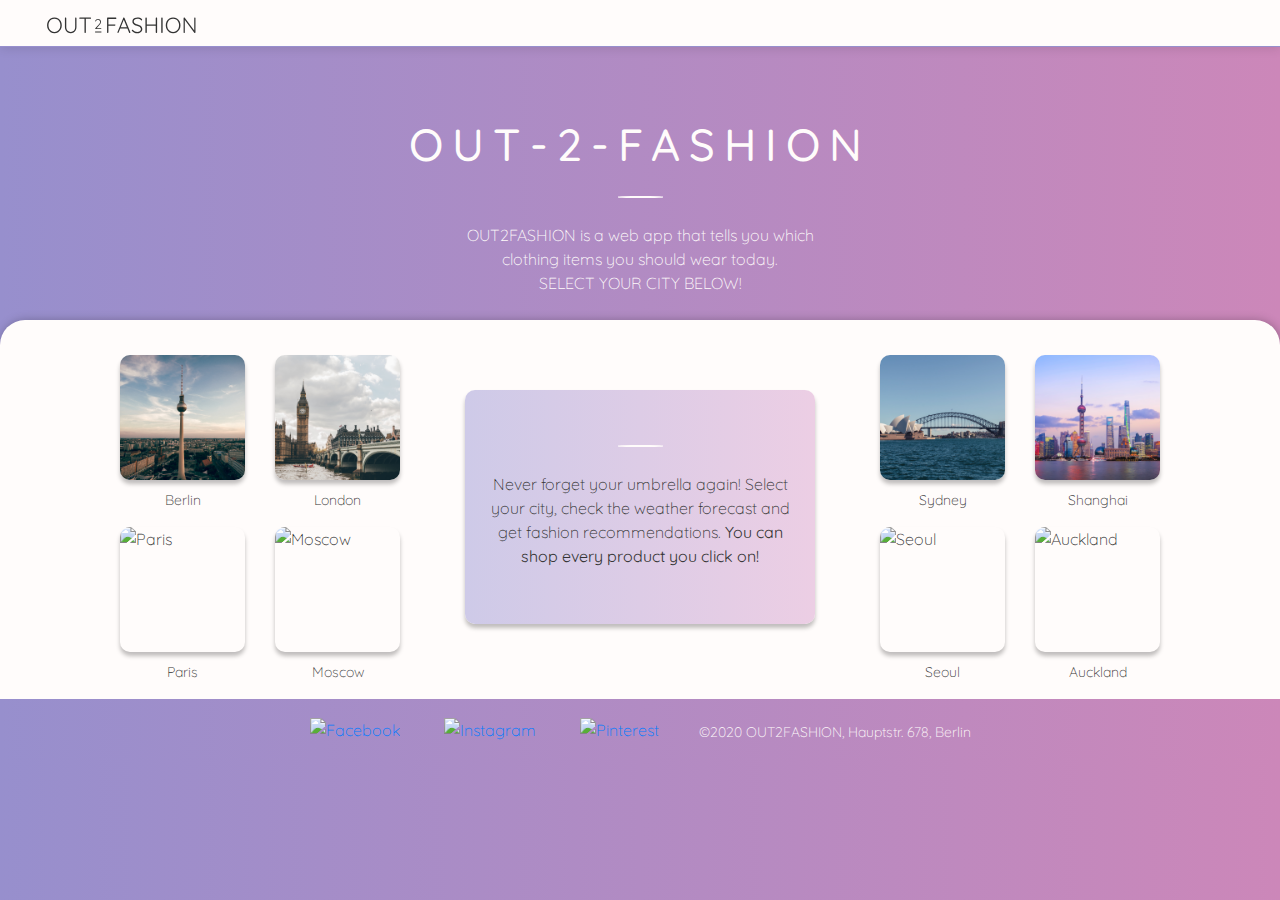
==== commit 5ebcbf67: "Clean css code and class names" ====
--- a/index.html
+++ b/index.html
@@ -1,630 +1,559 @@
 <!DOCTYPE html>
 <html lang="en">
-	<head>
-		<meta charset="UTF-8">
-		<meta name="viewport" content="width=device-width, initial-scale=1.0">
-		<meta http-equiv="X-UA-Compatible" content="ie=edge">
-		<title>OUT2FASHION - Weather Clothing App</title>
-		<link rel="stylesheet" href="https://stackpath.bootstrapcdn.com/bootstrap/4.4.1/css/bootstrap.min.css">
-		<link href="assets/css/style.css" rel="stylesheet">
-		<script src="https://ajax.googleapis.com/ajax/libs/jquery/3.4.1/jquery.min.js"></script>
-	</head>
-	<body>
-		<!-- Navigation -->
-		<nav class="navbar navbar-light fixed-top" id="navbar">
-			<a class="navbar-brand" href="index.html">
-			<img src="assets/images/svg-logo.svg" alt="Logo image">
-			</a>
-			<!-- <button class="navbar-toggler" type="button" data-toggle="collapse" data-target="#navbarNav" aria-controls="navbarNav" aria-expanded="false" aria-label="Toggle navigation">
-				<img src="assets/images/svg-burger-menu.svg" alt="Menu icon">
-				</button> -->
-			<!-- ADD NEW CITIES TO THE MENU LIST -->
-			<!-- <div class="collapse navbar-collapse text-uppercase" id="navbarNav">
-				<ul class="navbar-nav ml-auto">
-					<li class="nav-item text-right">
-						<a class="nav-link" href="berlin.html">Berlin</a>
-					</li>
-					<li class="nav-item text-right">
-						<a class="nav-link" href="#">London</a>
-					</li>
-					<li class="nav-item text-right">
-						<a class="nav-link" href="#">New York</a>
-					</li>
-					<li class="nav-item text-right">
-						<a class="nav-link" href="#">Sydney</a>
-					</li>
-				</ul>
-				</div> -->
-		</nav>
-		<!-- Navigation -->
-		<!-- Header -->
-		<header class="container-fluid text-center" id="header">
-			<div class="row">
-				<div class="col header-content">
-					<h1 id="header-title" class="text-uppercase">Out-2-Fashion</h1>
-					<div class="line light" id="main-header-line">
-					</div>
+    <head>
+        <meta charset="UTF-8">
+        <meta name="viewport" content="width=device-width, initial-scale=1.0">
+        <meta http-equiv="X-UA-Compatible" content="ie=edge">
+        <title>OUT2FASHION - Weather Clothing App</title>
+        <link rel="stylesheet" href="https://stackpath.bootstrapcdn.com/bootstrap/4.4.1/css/bootstrap.min.css">
+        <link href="assets/css/style.css" rel="stylesheet">
+        <script src="https://ajax.googleapis.com/ajax/libs/jquery/3.4.1/jquery.min.js"></script>
+    </head>
+    <body>
+        <!-- Navigation -->
+        <nav class="navbar navbar-light fixed-top" id="navbar">
+            <a class="navbar-brand" href="index.html">
+            <img src="assets/images/svg-logo.svg" alt="Logo image">
+            </a>
+        </nav>
+        <!-- Navigation -->
+        <!-- Header -->
+        <header class="container-fluid text-center" id="header">
+            <div class="row">
+                <div class="col header-content">
+                    <h1 id="header-title" class="text-uppercase">Out-2-Fashion</h1>
+                    <div class="line light" id="main-header-line">
+                    </div>
                     <p class="header-paragraph">
-						OUT2FASHION is a web app that tells you which clothing items you should wear today.
-						<br>
-						<span class="text-uppercase">Select your city below!</span>
-					</p>
-
-                    
+                        OUT2FASHION is a web app that tells you which clothing items you should wear today.
+                        <br>
+                        <span class="text-uppercase">Select your city below!</span>
+                    </p>
+                    <h1 id="city-header-title" class="text-uppercase d-none">Out-2-Fashion</h1>
                     <div class="city-gallery d-none">
                         <div class="city-gallery-content">
-                            <img src="assets/images/cities/img-city-berlin.png" class="shadow-main radius city-name-img first-city" id="berlin" alt="Berlin">
-                            <img src="assets/images/cities/img-city-london.png" class="shadow-main radius city-name-img" id="london" alt="London">
-                            <img src="assets/images/cities/img-city-paris.png" class="square shadow-main radius city-name-img" id="paris" alt="Paris">
-                            <img src="assets/images/cities/img-city-newyork.png" class="square shadow-main radius city-name-img" id="newyork" alt="New York">
-                            <img src="assets/images/cities/img-city-sydney.png" class="square shadow-main radius city-name-img" id="sydney" alt="Sydney">
-                            <img src="assets/images/cities/img-city-shanghai.png" class="square shadow-main radius city-name-img" id="shanghai" alt="Shanghai">
-                            <img src="assets/images/cities/img-city-seoul.png" class="square shadow-main radius city-name-img" id="seoul" alt="Seoul">
-                            <img src="assets/images/cities/img-city-auckland.png" class="square shadow-main radius city-name-img" id="auckland" alt="Auckland">
-                        </div>
-                        <p>Swipe right to select another city!
+                            <img src="assets/images/cities/img-city-berlin.png" class="shadow-main city-name-img first-city" id="berlin" alt="Berlin">
+                            <img src="assets/images/cities/img-city-london.png" class="shadow-main city-name-img" id="london" alt="London">
+                            <img src="assets/images/cities/img-city-paris.png" class="square shadow-main city-name-img" id="paris" alt="Paris">
+                            <img src="assets/images/cities/img-city-moscow.png" class="square shadow-main city-name-img" id="moscow" alt="Moscow">
+                            <img src="assets/images/cities/img-city-sydney.png" class="square shadow-main city-name-img" id="sydney" alt="Sydney">
+                            <img src="assets/images/cities/img-city-shanghai.png" class="square shadow-main city-name-img" id="shanghai" alt="Shanghai">
+                            <img src="assets/images/cities/img-city-seoul.png" class="square shadow-main city-name-img" id="seoul" alt="Seoul">
+                            <img src="assets/images/cities/img-city-auckland.png" class="square shadow-main city-name-img" id="auckland" alt="Auckland">
+                        </div>
+                        <p>Swipe to select another city!
                             <img src="assets/images/svg-icon-swipe-right.svg" class="swipe-icon" alt="Swipe right icon">
                         </p>
                     </div>
-
                     <div class="line light d-none" id="city-header-line">
-					</div>
-
-
-					<!-- <form id="search-api-form">
-						<label for="search-api" class="text-uppercase shadow-main" id="search-label">Tell me how to dress in:</label>
-						<input type="search" id="search-api" name="search-api" class="shadow-main" placeholder="enter your location" oninput="fetchWeatherData()"> -->
-					<!-- <button type="submit">Tell me how to dress</button> -->
-					<!-- </form> -->
-					<!-- <div class="line light"> -->
-					<!-- <div class="line light" id="loader"> -->
-					<!-- </div> -->
-				</div>
-			</div>
-		</header>
-		<!-- Header -->
-		<!-- Main content -->
-		<section class="container-fluid section-content" id="main-content">
-			<div class="container">
-				<div class="row">
-					<div class="col-lg-4 content-shortcuts">
-						<div class="content-box">
-							<!-- <h2 class="text-uppercase text-center h2-heading">1. Choose your city</h2> -->
-							<div class="content-row d-lg-none">
-								<div class="line dark">
-								</div>
-							</div>
-							<div class="content-row">
-								<div class="city-content class-mr-15">
-									<img src="assets/images/cities/img-city-berlin.png" class="square shadow-main radius city-name-img" id="berlin" alt="Berlin">
-									<p class="text-center city-name">Berlin</p>
-								</div>
-								<div class="city-content class-ml-15">
-									<img src="assets/images/cities/img-city-london.png" class="square shadow-main radius city-name-img" id="london" alt="London">
-									<p class="text-center city-name">London</p>
-								</div>
-							</div>
-							<div class="content-row">
-								<div class="city-content class-mr-15">
-									<img src="assets/images/cities/img-city-paris.png" class="square shadow-main radius city-name-img" id="paris" alt="Paris">
-									<p class="text-center city-name">Paris</p>
-								</div>
-								<div class="city-content class-ml-15">
-									<img src="assets/images/cities/img-city-newyork.png" class="square shadow-main radius city-name-img" id="newyork" alt="New York">
-									<p class="text-center city-name">New York</p>
-								</div>
-							</div>
-						</div>
-					</div>
-					<div class="content-row d-lg-none">
-						<div class="line dark line-hp">
-						</div>
-					</div>
-					<div class="col-lg-4" id="content-additional">
-						<div class="content-box text-center shadow-main" id="content-additional-text">
-							<!-- <h2 class="h2-heading">Select your city!</h2> -->
-							<div class="line light">
-							</div>
-							<p class="">
-								Never forget your umbrella again! Select your city, check the weather forecast and get
-								fashion recommendations.
-								<span class="regular-weight">You can shop every product you click on!</span>
-							</p>
-						</div>
-					</div>
-					<div class="col-lg-4 content-shortcuts">
-						<div class="content-box">
-							<!-- <h2 class="text-uppercase text-center h2-heading">1. Choose your city</h2> -->
-							<div class="content-row d-lg-none">
-								<div class="line dark">
-								</div>
-							</div>
-							<div class="content-row">
-								<div class="city-content class-mr-15">
-									<img src="assets/images/cities/img-city-sydney.png" class="square shadow-main radius city-name-img" id="sydney" alt="Sydney">
-									<p class="text-center city-name">Sydney</p>
-								</div>
-								<div class="city-content class-ml-15">
-									<img src="assets/images/cities/img-city-shanghai.png" class="square shadow-main radius city-name-img" id="shanghai" alt="Shanghai">
-									<p class="text-center city-name">Shanghai</p>
-								</div>
-							</div>
-							<div class="content-row">
-								<div class="city-content class-mr-15">
-									<img src="assets/images/cities/img-city-seoul.png" class="square shadow-main radius city-name-img" id="seoul" alt="Seoul">
-									<p class="text-center city-name">Seoul</p>
-								</div>
-								<div class="city-content class-ml-15">
-									<img src="assets/images/cities/img-city-auckland.png" class="square shadow-main radius city-name-img" id="auckland" alt="Auckland">
-									<p class="text-center city-name">Auckland</p>
-								</div>
-							</div>
-						</div>
-					</div>
-					<div class="content-row d-lg-none">
-						<div class="line dark line-hp">
-						</div>
-					</div>
-				</div>
-                <div class="d-md-none scroll-up">
-					<div class="scroll-up-circle shadow-main">
-                        <img src="assets/images/svg-icon-arrow-up-purple.svg" alt="Arrow Up" class="arrow-up">
-					</div>
-			    </div>
-			</div>
-		</section>
-		<!-- Main content -->
-		<!-- Main content CITY-->
-		<section class="container-fluid section-content d-none" id="city-content">
-			<div class="container">
-				<div class="row">
-					<div class="col-lg-4" id="content-weather-summary">
-						<div class="content-box">
-							<div class="content-row">
-								<h2 class="h2-heading text-uppercase text-center">What to expect in
-									<span id="city-name-populated">TEST</span>?
-								</h2>
-							</div>
-							<div class="content-row">
-								<div class="content-forecast radius shadow-main">
-									<div class="forecast-summary">
-										<div class="square weather forecast-square radius shadow-main">
-											<!-- weather icon content combined -->
-											<div class="weather-icon">
-												<div class="circle">
-													<img src="assets/images/svg-icon-happy.svg" id="main-weather-icon" class="weather-clothes-icon-hp icon-active" alt="Main weather icon">
-												</div>
-											</div>
-											<!--  -->
-											<p class="forecast-text">
-												<img src="assets/images/svg-icon-arrow-up.svg" class="arrow-icon" alt="Arrow up">
-												<span class="max-temperature">0</span>°C
-												<img src="assets/images/svg-icon-arrow-down.svg" class="arrow-icon" alt="Arrow down">
-												<span class="min-temperature">0</span>°C
-												<img src="assets/images/svg-icon-happy.svg" id="secondary-weather-icon" class="supporting-weather-icon-img" alt="Secondary weather icon">
-											</p>
-										</div>
-									</div>
-									<div class="forecast-title">
-										<h2 class="short-phrase h2-heading text-uppercase text-center">Cooler with a
-											shower or two
-										</h2>
-									</div>
-								</div>
-							</div>
-							<div class="content-row">
-								<h2 class="h2-heading class-mt-15 long-phrase-style">
-									<span class="long-phrase">Some sun, then turning cloudy and very warm</span>.
-									The real-feel temperature today will be between
-									<span class="feel-max-temperature">0</span>°C and
-									<span class="feel-min-temperature">0</span>°C.
-								</h2>
-							</div>
-						</div>
-					</div>
-					<div class="col-lg-8" id="content-recommendations-clothes">
-						<!-- intro -->
-						<div class="content-row float-left class-mb-15">
-							<h2 class="h2-heading text-uppercase text-left">Today you will need:</h2>
-						</div>
-						<div class="content-row float-left">
-							<p class="description">
-								Select one item from each category to create your fashion moodboard of the day.
-								You can also refresh the category offer by clicking the refresh button -
-								<span class="tip-box radius shadow-hover">
-								<img src="assets/images/svg-icon-refresh.svg" alt="Refresh icon" class="refresh-icon">
-								</span>
-							</p>
-							<div class="line dark float-left">
-							</div>
-						</div>
-						<!-- a row withing the lg-8 column with 2 lg-6 columns -->
-						<div class="row float-left">
-							<div class="col-lg-6 column-1">
-								<!-- first recommendation item square TOP -->
-								<div class="recommended-item-box class-mb-15 content-row" id="recommendation-1">
-									<div class="content-row">
-										<div class="square recommended-item-square radius shadow-main class-mr-15">
-											<div class="clothes-icon">
-												<div class="refresh-square radius shadow-main float-right"
-													id="refresh-square-1">
-													<img src="assets/images/svg-icon-refresh.svg" alt="Refresh icon" class="refresh-icon">
-												</div>
-												<div class="circle">
-													<img src="assets/images/svg-icon-happy.svg" id="clothes-top" class="weather-clothes-icon-hp icon-active" alt="Clothes icon">
-												</div>
-											</div>
-											<p class="item-text text-center">
-												<span class="item-name text-uppercase" id="item-name-top">TEST</span>
-											</p>
-										</div>
-										<div class="clothes-square class-ml-15">
-											<img src="assets/images/img-clothes-hp-2-blouse.png" id="image1" class="square radius shadow-main" alt="Esprit blouse">
-											<p class="price-hp text-center radius-small">
-												<span class="price-tag" id="price1">1</span>€
-											</p>
-										</div>
-									</div>
-									<div class="content-row">
-										<div class="clothes-square class-mr-15">
-											<img src="assets/images/img-clothes-hp-2-blouse.png" id="image2" class="square radius shadow-main" alt="Esprit blouse">
-											<p class="price-hp text-center radius-small">
-												<span class="price-tag" id="price2">2</span>€
-											</p>
-										</div>
-										<div class="clothes-square class-ml-15">
-											<img src="assets/images/img-clothes-hp-2-blouse.png" id="image3" class="square radius shadow-main" alt="Esprit blouse">
-											<p class="price-hp text-center radius-small">
-												<span class="price-tag" id="price3">3</span>€
-											</p>
-										</div>
-									</div>
-									<div class="content-row">
-										<div class="line dark">
-										</div>
-									</div>
-								</div>
-								<!-- second recommendation item square BOTTOM-->
-								<div class="recommended-item-box class-mb-15 content-row" id="recommendation-2">
-									<div class="content-row">
-										<div
-											class="square recommended-item-square radius shadow-main class-mr-15">
-											<div class="clothes-icon">
-												<div class="refresh-square radius shadow-main float-right"
-													id="refresh-square-2">
-													<img src="assets/images/svg-icon-refresh.svg" alt="Refresh icon" class="refresh-icon">
-												</div>
-												<div class="circle">
-													<img src="assets/images/svg-icon-happy.svg" id="clothes-bottom" class="weather-clothes-icon-hp icon-active" alt="Clothes icon">
-												</div>
-											</div>
-											<p class="item-text text-center">
-												<span class="item-name text-uppercase" id="item-name-bottom">TEST</span>
-											</p>
-										</div>
-										<div class="clothes-square class-ml-15">
-											<img src="assets/images/img-clothes-hp-2-blouse.png" id="image4" class="square radius shadow-main" alt="Esprit blouse">
-											<p class="price-hp text-center radius-small">
-												<span class="price-tag" id="price4">1</span>€
-											</p>
-										</div>
-									</div>
-									<div class="content-row">
-										<div class="clothes-square class-mr-15">
-											<img src="assets/images/img-clothes-hp-2-blouse.png" id="image5" class="square radius shadow-main" alt="Esprit blouse">
-											<p class="price-hp text-center radius-small">
-												<span class="price-tag" id="price5">2</span>€
-											</p>
-										</div>
-										<div class="clothes-square class-ml-15">
-											<img src="assets/images/img-clothes-hp-2-blouse.png" id="image6" class="square radius shadow-main" alt="Esprit blouse">
-											<p class="price-hp text-center radius-small">
-												<span class="price-tag" id="price6">3</span>€
-											</p>
-										</div>
-									</div>
-									<div class="content-row">
-										<div class="line dark">
-										</div>
-									</div>
-								</div>
-								<!-- third recommendation item square FOOTWEAR-->
-								<div class="recommended-item-box class-mb-15 content-row"
-									id="recommendation-3">
-									<div class="content-row">
-										<div
-											class="square recommended-item-square radius shadow-main class-mr-15">
-											<div class="clothes-icon">
-												<div class="refresh-square radius shadow-main float-right"
-													id="refresh-square-3">
-													<img src="assets/images/svg-icon-refresh.svg" alt="Refresh icon" class="refresh-icon">
-												</div>
-												<div class="circle">
-													<img src="assets/images/svg-icon-happy.svg" id="clothes-footwear" class="weather-clothes-icon-hp icon-active" alt="Clothes icon">
-												</div>
-											</div>
-											<p class="item-text text-center">
-												<span class="item-name text-uppercase" id="item-name-footwear">TEST</span>
-											</p>
-										</div>
-										<div class="clothes-square class-ml-15">
-											<img src="assets/images/img-clothes-hp-2-blouse.png" id="image7" class="square radius shadow-main" alt="Esprit blouse">
-											<p class="price-hp text-center radius-small">
-												<span class="price-tag" id="price7">1</span>€
-											</p>
-										</div>
-									</div>
-									<div class="content-row">
-										<div class="clothes-square class-mr-15">
-											<img src="assets/images/img-clothes-hp-2-blouse.png" id="image8" class="square radius shadow-main" alt="Esprit blouse">
-											<p class="price-hp text-center radius-small">
-												<span class="price-tag" id="price8">2</span>€
-											</p>
-										</div>
-										<div class="clothes-square class-ml-15">
-											<img src="assets/images/img-clothes-hp-2-blouse.png" id="image9" class="square radius shadow-main" alt="Esprit blouse">
-											<p class="price-hp text-center radius-small">
-												<span class="price-tag" id="price9">3</span>€
-											</p>
-										</div>
-									</div>
-									<div class="content-row">
-										<div class="line dark">
-										</div>
-									</div>
-								</div>
-								<!-- fourth recommendation item square JACKETS/BLAZERS/SUMMERHAT-->
-								<div class="recommended-item-box class-mb-15 content-row"
-									id="recommendation-4">
-									<div class="content-row">
-										<div
-											class="square recommended-item-square radius shadow-main class-mr-15">
-											<div class="clothes-icon">
-												<div class="refresh-square radius shadow-main float-right"
-													id="refresh-square-4">
-													<img src="assets/images/svg-icon-refresh.svg" alt="Refresh icon" class="refresh-icon">
-												</div>
-												<div class="circle">
-													<img src="assets/images/svg-icon-happy.svg" id="clothes-outerwear" class="weather-clothes-icon-hp icon-active" alt="Clothes icon">
-												</div>
-											</div>
-											<p class="item-text text-center">
-												<span class="item-name text-uppercase" id="item-name-outerwear">TEST</span>
-											</p>
-										</div>
-										<div class="clothes-square class-ml-15">
-											<img src="assets/images/img-clothes-hp-2-blouse.png" id="image10" class="square radius shadow-main" alt="Esprit blouse">
-											<p
-												class="price-hp text-center radius-small">
-												<span class="price-tag" id="price10">1</span>€
-											</p>
-										</div>
-									</div>
-									<div class="content-row">
-										<div class="clothes-square class-mr-15">
-											<img src="assets/images/img-clothes-hp-2-blouse.png" id="image11" class="square radius shadow-main" alt="Esprit blouse">
-											<p
-												class="price-hp text-center radius-small">
-												<span class="price-tag" id="price11">2</span>€
-											</p>
-										</div>
-										<div class="clothes-square class-ml-15">
-											<img src="assets/images/img-clothes-hp-2-blouse.png" id="image12" class="square radius shadow-main" alt="Esprit blouse">
-											<p
-												class="price-hp text-center radius-small">
-												<span class="price-tag" id="price12">3</span>€
-											</p>
-										</div>
-									</div>
-									<div class="content-row d-lg-none">
-										<div class="line dark">
-										</div>
-									</div>
-								</div>
-							</div>
-							<div class="col-lg-6 column-2">
-								<!-- fifth recommendation item square SOCKS/UMBRELLA/SUNGLASSES/WINTER-ACCESSORIES-->
-								<div class="recommended-item-box class-mb-15 content-row"
-									id="recommendation-5">
-									<div class="content-row">
-										<div
-											class="square recommended-item-square radius shadow-main class-mr-15">
-											<div class="clothes-icon">
-												<div class="refresh-square radius shadow-main float-right"
-													id="refresh-square-5">
-													<img src="assets/images/svg-icon-refresh.svg" alt="Refresh icon" class="refresh-icon">
-												</div>
-												<div class="circle">
-													<img src="assets/images/svg-icon-happy.svg" id="clothes-additional" class="weather-clothes-icon-hp icon-active" alt="Clothes icon">
-												</div>
-											</div>
-											<p class="item-text text-center">
-												<span class="item-name text-uppercase" id="item-name-additional">TEST</span>
-											</p>
-										</div>
-										<div class="clothes-square class-ml-15">
-											<img src="assets/images/img-clothes-hp-2-blouse.png" id="image13" class="square radius shadow-main" alt="Esprit blouse">
-											<p
-												class="price-hp text-center radius-small">
-												<span class="price-tag" id="price13">1</span>€
-											</p>
-										</div>
-									</div>
-									<div class="content-row">
-										<div class="clothes-square class-mr-15">
-											<img src="assets/images/img-clothes-hp-2-blouse.png" id="image14" class="square radius shadow-main" alt="Esprit blouse">
-											<p
-												class="price-hp text-center radius-small">
-												<span class="price-tag" id="price14">2</span>€
-											</p>
-										</div>
-										<div class="clothes-square class-ml-15">
-											<img src="assets/images/img-clothes-hp-2-blouse.png" id="image15" class="square radius shadow-main" alt="Esprit blouse">
-											<p
-												class="price-hp text-center radius-small">
-												<span class="price-tag" id="price15">3</span>€
-											</p>
-										</div>
-									</div>
-									<div class="content-row">
-										<div class="line dark">
-										</div>
-									</div>
-								</div>
-								<!-- sixth recommendation item square BAG-->
-								<div class="recommended-item-box class-mb-15 content-row"
-									id="recommendation-6">
-									<div class="content-row">
-										<div
-											class="square recommended-item-square radius shadow-main class-mr-15">
-											<div class="clothes-icon">
-												<div class="refresh-square radius shadow-main float-right"
-													id="refresh-square-6">
-													<img src="assets/images/svg-icon-refresh.svg" alt="Refresh icon" class="refresh-icon">
-												</div>
-												<div class="circle">
-													<img src="assets/images/clothes-icons/svg-icon-clothes-bag.svg" id="clothes-bag" class="weather-clothes-icon-hp icon-active" alt="Clothes icon">
-												</div>
-											</div>
-											<p
-												class="item-text text-center">
-												<span class="item-name text-uppercase" id="item-name-bag">Bag</span>
-											</p>
-										</div>
-										<div
-											class="clothes-square class-ml-15">
-											<img src="assets/images/img-clothes-hp-2-blouse.png" id="image16" class="square radius shadow-main" alt="Esprit blouse">
-											<p
-												class="price-hp text-center radius-small">
-												<span class="price-tag" id="price16">1</span>€
-											</p>
-										</div>
-									</div>
-									<div class="content-row">
-										<div
-											class="clothes-square class-mr-15">
-											<img src="assets/images/img-clothes-hp-2-blouse.png" id="image17" class="square radius shadow-main" alt="Esprit blouse">
-											<p
-												class="price-hp text-center radius-small">
-												<span class="price-tag" id="price17">2</span>€
-											</p>
-										</div>
-										<div
-											class="clothes-square class-ml-15">
-											<img src="assets/images/img-clothes-hp-2-blouse.png" id="image18" class="square radius shadow-main" alt="Esprit blouse">
-											<p
-												class="price-hp text-center radius-small">
-												<span class="price-tag" id="price18">3</span>€
-											</p>
-										</div>
-									</div>
-									<div class="content-row">
-										<div class="line dark">
-										</div>
-									</div>
-								</div>
-								<!-- seventh recommendation item square ACCESSORIES-->
-								<div class="recommended-item-box class-mb-15 content-row"
-									id="recommendation-7">
-									<div class="content-row">
-										<div
-											class="square recommended-item-square radius shadow-main class-mr-15">
-											<div class="clothes-icon">
-												<div class="refresh-square radius shadow-main float-right"
-													id="refresh-square-7">
-													<img src="assets/images/svg-icon-refresh.svg" alt="Refresh icon" class="refresh-icon">
-												</div>
-												<div class="circle">
-													<img src="assets/images/clothes-icons/svg-icon-clothes-accessories.svg" id="clothes-accessories" class="weather-clothes-icon-hp icon-active" alt="Clothes icon">
-												</div>
-											</div>
-											<p
-												class="item-text text-center">
-												<span class="item-name text-uppercase" id="item-name-accessories">Accessories</span>
-											</p>
-										</div>
-										<div
-											class="clothes-square class-ml-15">
-											<img src="assets/images/img-clothes-hp-2-blouse.png" id="image19" class="square radius shadow-main" alt="Esprit blouse">
-											<p
-												class="price-hp text-center radius-small">
-												<span class="price-tag" id="price19">1</span>€
-											</p>
-										</div>
-									</div>
-									<div class="content-row">
-										<div
-											class="clothes-square class-mr-15">
-											<img src="assets/images/img-clothes-hp-2-blouse.png" id="image20" class="square radius shadow-main" alt="Esprit blouse">
-											<p
-												class="price-hp text-center radius-small">
-												<span class="price-tag" id="price20">2</span>€
-											</p>
-										</div>
-										<div
-											class="clothes-square class-ml-15">
-											<img src="assets/images/img-clothes-hp-2-blouse.png" id="image21" class="square radius shadow-main" alt="Esprit blouse">
-											<p
-												class="price-hp text-center radius-small">
-												<span class="price-tag" id="price21">3</span>€
-											</p>
-										</div>
-									</div>
-									<div class="content-row">
-										<div class="line dark">
-										</div>
-									</div>
-								</div>
-								<!-- last element -->
-								<div class="content-row last-box shadow-main radius">
-									<p class="text-center">
-										Pssst... don’t forget to visit us tomorrow for new <span class="regular-weight">trendy inspirations!</span>
-									</p>
-								</div>
-								<div class="content-row">
-									<div class="line dark">
-									</div>
-								</div>
-							</div>
-						</div>
-					</div>
-				</div>
+                    </div>
+                </div>
+            </div>
+        </header>
+        <!-- Header -->
+        <!-- Main content -->
+        <section class="container-fluid section-content" id="main-content">
+            <div class="container">
+                <div class="row">
+                    <div class="col-lg-4 content-shortcuts">
+                        <div class="content-box">
+                            <div class="content-row d-lg-none">
+                                <div class="line dark">
+                                </div>
+                            </div>
+                            <div class="content-row">
+                                <div class="city-content class-mr-15">
+                                    <img src="assets/images/cities/img-city-berlin.png" class="square shadow-main radius city-name-img" id="berlin" alt="Berlin">
+                                    <p class="text-center city-name">Berlin</p>
+                                </div>
+                                <div class="city-content class-ml-15">
+                                    <img src="assets/images/cities/img-city-london.png" class="square shadow-main radius city-name-img" id="london" alt="London">
+                                    <p class="text-center city-name">London</p>
+                                </div>
+                            </div>
+                            <div class="content-row">
+                                <div class="city-content class-mr-15">
+                                    <img src="assets/images/cities/img-city-paris.png" class="square shadow-main radius city-name-img" id="paris" alt="Paris">
+                                    <p class="text-center city-name">Paris</p>
+                                </div>
+                                <div class="city-content class-ml-15">
+                                    <img src="assets/images/cities/img-city-moscow.png" class="square shadow-main radius city-name-img" id="moscow" alt="Moscow">
+                                    <p class="text-center city-name">Moscow</p>
+                                </div>
+                            </div>
+                        </div>
+                    </div>
+                    <div class="content-row d-lg-none">
+                        <div class="line dark line-hp">
+                        </div>
+                    </div>
+                    <div class="col-lg-4" id="content-additional">
+                        <div class="content-box text-center shadow-main" id="content-additional-text">
+                            <div class="line light">
+                            </div>
+                            <p>
+                                Never forget your umbrella again! Select your city, check the weather forecast and get
+                                fashion recommendations.
+                                <span class="regular-weight">You can shop every product you click on!</span>
+                            </p>
+                        </div>
+                    </div>
+                    <div class="col-lg-4 content-shortcuts">
+                        <div class="content-box">
+                            <div class="content-row d-lg-none">
+                                <div class="line dark">
+                                </div>
+                            </div>
+                            <div class="content-row">
+                                <div class="city-content class-mr-15">
+                                    <img src="assets/images/cities/img-city-sydney.png" class="square shadow-main radius city-name-img" id="sydney" alt="Sydney">
+                                    <p class="text-center city-name">Sydney</p>
+                                </div>
+                                <div class="city-content class-ml-15">
+                                    <img src="assets/images/cities/img-city-shanghai.png" class="square shadow-main radius city-name-img" id="shanghai" alt="Shanghai">
+                                    <p class="text-center city-name">Shanghai</p>
+                                </div>
+                            </div>
+                            <div class="content-row">
+                                <div class="city-content class-mr-15">
+                                    <img src="assets/images/cities/img-city-seoul.png" class="square shadow-main radius city-name-img" id="seoul" alt="Seoul">
+                                    <p class="text-center city-name">Seoul</p>
+                                </div>
+                                <div class="city-content class-ml-15">
+                                    <img src="assets/images/cities/img-city-auckland.png" class="square shadow-main radius city-name-img" id="auckland" alt="Auckland">
+                                    <p class="text-center city-name">Auckland</p>
+                                </div>
+                            </div>
+                        </div>
+                    </div>
+                    <div class="content-row d-lg-none">
+                        <div class="line dark line-hp">
+                        </div>
+                    </div>
+                </div>
                 <div class="d-md-none scroll-up">
                     <div class="scroll-up-circle shadow-main">
                         <img src="assets/images/svg-icon-arrow-up-purple.svg" alt="Arrow Up" class="arrow-up">
-					</div>
-			    </div>
-			</div>
-		</section>
-		<!-- Main content CITY-->
-		<!-- Footer -->
-		<footer>
-			<div id="footer-content">
-				<div class="social-icons">
-					<a href="https://www.facebook.com" target="_blank">
-					<img src="assets/images/social-icons/svg-icon-facebook.svg" alt="Facebook">
-					</a>
-					<a href="https://www.instagram.com" target="_blank">
-					<img src="assets/images/social-icons/svg-icon-instagram.svg" alt="Instagram">
-					</a>
-					<a href="https://www.pinterest.com" target="_blank">
-					<img src="assets/images/social-icons/svg-icon-pinterest.svg" alt="Pinterest">
-					</a>
-				</div>
-				<div class="copyrights">
-					<p>
-						©2020 OUT2FASHION, Hauptstr. 678, Berlin
-					</p>
-				</div>
-			</div>
-		</footer>
-		<!-- Footer -->
-		<!-- Bootstrap JavaScript -->
-		<script src="https://code.jquery.com/jquery-3.4.1.slim.min.js"></script>
-		<script src="https://cdnjs.cloudflare.com/ajax/libs/popper.js/1.16.0/umd/popper.min.js"></script>
-		<script src="https://stackpath.bootstrapcdn.com/bootstrap/4.4.1/js/bootstrap.min.js"></script>
-		<!-- JS files -->
-		<script src="assets/js/products.js"></script>
-		<script src="assets/js/script.js"></script>
-	</body>
+                    </div>
+                </div>
+            </div>
+        </section>
+        <!-- Main content -->
+        <!-- Main content CITY-->
+        <section class="container-fluid section-content d-none" id="city-content">
+            <div class="container">
+                <div class="row">
+                    <div class="col-lg-4" id="content-weather-summary">
+                        <div class="content-box">
+                            <div class="content-row">
+                                <h2 class="h2-heading text-uppercase text-center">What to expect in
+                                    <span id="city-name-populated">THIS CITY</span>?
+                                </h2>
+                            </div>
+                            <div class="content-row">
+                                <div class="content-forecast radius shadow-main">
+                                    <div class="forecast-summary">
+                                        <div class="square weather forecast-square radius shadow-main">
+                                            <!-- weather icon content combined -->
+                                            <div class="weather-icon">
+                                                <div class="circle">
+                                                    <img src="assets/images/svg-icon-happy.svg" id="main-weather-icon" class="weather-clothes-icon icon-active" alt="Main weather icon">
+                                                </div>
+                                            </div>
+                                            <!--  -->
+                                            <p class="forecast-text">
+                                                <img src="assets/images/svg-icon-arrow-up.svg" class="arrow-icon" alt="Arrow up">
+                                                <span class="max-temperature">0</span>°C
+                                                <img src="assets/images/svg-icon-arrow-down.svg" class="arrow-icon" alt="Arrow down">
+                                                <span class="min-temperature">0</span>°C
+                                                <img src="assets/images/svg-icon-happy.svg" id="secondary-weather-icon" class="supporting-weather-icon-img" alt="Secondary weather icon">
+                                            </p>
+                                        </div>
+                                    </div>
+                                    <div class="forecast-title">
+                                        <h2 class="short-phrase h2-heading text-uppercase text-center">Cooler with a shower or two</h2>
+                                    </div>
+                                </div>
+                            </div>
+                            <div class="content-row">
+                                <h2 class="h2-heading class-mt-15 long-phrase-style">
+                                    <span class="long-phrase">Some sun, then turning cloudy and very warm</span>.
+                                    The real-feel temperature today will be between
+                                    <span class="feel-max-temperature">0</span>°C and
+                                    <span class="feel-min-temperature">0</span>°C.
+                                </h2>
+                            </div>
+                        </div>
+                    </div>
+                    <div class="col-lg-8" id="content-recommendations-clothes">
+                        <!-- intro -->
+                        <div class="content-row float-left class-mb-15">
+                            <h2 class="h2-heading text-uppercase text-left">Today you will need:</h2>
+                        </div>
+                        <div class="content-row float-left">
+                            <p class="description">
+                                Select one item from each category to create your fashion moodboard of the day.
+                                You can also refresh the category offer by clicking the refresh button -
+                                <span class="tip-box radius shadow-hover">
+                                <img src="assets/images/svg-icon-refresh.svg" alt="Refresh icon" class="refresh-icon">
+                                </span>
+                            </p>
+                            <div class="line dark float-left">
+                            </div>
+                        </div>
+                        <!-- a row within the lg-8 column with 2 lg-6 columns -->
+                        <div class="row float-left">
+                            <div class="col-lg-6 column-1">
+                                <!-- first recommendation item square TOP -->
+                                <div class="recommended-item-box class-mb-15 content-row" id="recommendation-1">
+                                    <div class="content-row">
+                                        <div class="square recommended-item-square radius shadow-main class-mr-15">
+                                            <div class="clothes-icon">
+                                                <div class="refresh-square radius shadow-main float-right" id="refresh-square-1">
+                                                    <img src="assets/images/svg-icon-refresh.svg" alt="Refresh icon" class="refresh-icon">
+                                                </div>
+                                                <div class="circle">
+                                                    <img src="assets/images/svg-icon-happy.svg" id="clothes-top" class="weather-clothes-icon icon-active" alt="Clothes icon">
+                                                </div>
+                                            </div>
+                                            <p class="item-text text-center">
+                                                <span class="item-name text-uppercase" id="item-name-top">TEST</span>
+                                            </p>
+                                        </div>
+                                        <div class="clothes-square class-ml-15">
+                                            <img src="assets/images/img-clothes-hp-2-blouse.png" id="image1" class="square radius shadow-main" alt="Clothing item image">
+                                            <p class="price-hp text-center radius-small">
+                                                <span class="price-tag" id="price1">1</span>€
+                                            </p>
+                                        </div>
+                                    </div>
+                                    <div class="content-row">
+                                        <div class="clothes-square class-mr-15">
+                                            <img src="assets/images/img-clothes-hp-2-blouse.png" id="image2" class="square radius shadow-main" alt="Clothing item image">
+                                            <p class="price-hp text-center radius-small">
+                                                <span class="price-tag" id="price2">2</span>€
+                                            </p>
+                                        </div>
+                                        <div class="clothes-square class-ml-15">
+                                            <img src="assets/images/img-clothes-hp-2-blouse.png" id="image3" class="square radius shadow-main" alt="Clothing item image">
+                                            <p class="price-hp text-center radius-small">
+                                                <span class="price-tag" id="price3">3</span>€
+                                            </p>
+                                        </div>
+                                    </div>
+                                    <div class="content-row">
+                                        <div class="line dark">
+                                        </div>
+                                    </div>
+                                </div>
+                                <!-- second recommendation item square BOTTOM-->
+                                <div class="recommended-item-box class-mb-15 content-row" id="recommendation-2">
+                                    <div class="content-row">
+                                        <div
+                                            class="square recommended-item-square radius shadow-main class-mr-15">
+                                            <div class="clothes-icon">
+                                                <div class="refresh-square radius shadow-main float-right" id="refresh-square-2">
+                                                    <img src="assets/images/svg-icon-refresh.svg" alt="Refresh icon" class="refresh-icon">
+                                                </div>
+                                                <div class="circle">
+                                                    <img src="assets/images/svg-icon-happy.svg" id="clothes-bottom" class="weather-clothes-icon icon-active" alt="Clothes icon">
+                                                </div>
+                                            </div>
+                                            <p class="item-text text-center">
+                                                <span class="item-name text-uppercase" id="item-name-bottom">TEST</span>
+                                            </p>
+                                        </div>
+                                        <div class="clothes-square class-ml-15">
+                                            <img src="assets/images/img-clothes-hp-2-blouse.png" id="image4" class="square radius shadow-main" alt="Clothing item image">
+                                            <p class="price-hp text-center radius-small">
+                                                <span class="price-tag" id="price4">1</span>€
+                                            </p>
+                                        </div>
+                                    </div>
+                                    <div class="content-row">
+                                        <div class="clothes-square class-mr-15">
+                                            <img src="assets/images/img-clothes-hp-2-blouse.png" id="image5" class="square radius shadow-main" alt="Clothing item image">
+                                            <p class="price-hp text-center radius-small">
+                                                <span class="price-tag" id="price5">2</span>€
+                                            </p>
+                                        </div>
+                                        <div class="clothes-square class-ml-15">
+                                            <img src="assets/images/img-clothes-hp-2-blouse.png" id="image6" class="square radius shadow-main" alt="Clothing item image">
+                                            <p class="price-hp text-center radius-small">
+                                                <span class="price-tag" id="price6">3</span>€
+                                            </p>
+                                        </div>
+                                    </div>
+                                    <div class="content-row">
+                                        <div class="line dark">
+                                        </div>
+                                    </div>
+                                </div>
+                                <!-- third recommendation item square FOOTWEAR-->
+                                <div class="recommended-item-box class-mb-15 content-row"
+                                    id="recommendation-3">
+                                    <div class="content-row">
+                                        <div
+                                            class="square recommended-item-square radius shadow-main class-mr-15">
+                                            <div class="clothes-icon">
+                                                <div class="refresh-square radius shadow-main float-right" id="refresh-square-3">
+                                                    <img src="assets/images/svg-icon-refresh.svg" alt="Refresh icon" class="refresh-icon">
+                                                </div>
+                                                <div class="circle">
+                                                    <img src="assets/images/svg-icon-happy.svg" id="clothes-footwear" class="weather-clothes-icon icon-active" alt="Clothes icon">
+                                                </div>
+                                            </div>
+                                            <p class="item-text text-center">
+                                                <span class="item-name text-uppercase" id="item-name-footwear">TEST</span>
+                                            </p>
+                                        </div>
+                                        <div class="clothes-square class-ml-15">
+                                            <img src="assets/images/img-clothes-hp-2-blouse.png" id="image7" class="square radius shadow-main" alt="Clothing item image">
+                                            <p class="price-hp text-center radius-small">
+                                                <span class="price-tag" id="price7">1</span>€
+                                            </p>
+                                        </div>
+                                    </div>
+                                    <div class="content-row">
+                                        <div class="clothes-square class-mr-15">
+                                            <img src="assets/images/img-clothes-hp-2-blouse.png" id="image8" class="square radius shadow-main" alt="Clothing item image">
+                                            <p class="price-hp text-center radius-small">
+                                                <span class="price-tag" id="price8">2</span>€
+                                            </p>
+                                        </div>
+                                        <div class="clothes-square class-ml-15">
+                                            <img src="assets/images/img-clothes-hp-2-blouse.png" id="image9" class="square radius shadow-main" alt="Clothing item image">
+                                            <p class="price-hp text-center radius-small">
+                                                <span class="price-tag" id="price9">3</span>€
+                                            </p>
+                                        </div>
+                                    </div>
+                                    <div class="content-row">
+                                        <div class="line dark">
+                                        </div>
+                                    </div>
+                                </div>
+                                <!-- fourth recommendation item square JACKETS/BLAZERS/SUMMERHAT-->
+                                <div class="recommended-item-box class-mb-15 content-row" id="recommendation-4">
+                                    <div class="content-row">
+                                        <div class="square recommended-item-square radius shadow-main class-mr-15">
+                                            <div class="clothes-icon">
+                                                <div class="refresh-square radius shadow-main float-right" id="refresh-square-4">
+                                                    <img src="assets/images/svg-icon-refresh.svg" alt="Refresh icon" class="refresh-icon">
+                                                </div>
+                                                <div class="circle">
+                                                    <img src="assets/images/svg-icon-happy.svg" id="clothes-outerwear" class="weather-clothes-icon icon-active" alt="Clothes icon">
+                                                </div>
+                                            </div>
+                                            <p class="item-text text-center">
+                                                <span class="item-name text-uppercase" id="item-name-outerwear">TEST</span>
+                                            </p>
+                                        </div>
+                                        <div class="clothes-square class-ml-15">
+                                            <img src="assets/images/img-clothes-hp-2-blouse.png" id="image10" class="square radius shadow-main" alt="Clothing item image">
+                                            <p class="price-hp text-center radius-small">
+                                                <span class="price-tag" id="price10">1</span>€
+                                            </p>
+                                        </div>
+                                    </div>
+                                    <div class="content-row">
+                                        <div class="clothes-square class-mr-15">
+                                            <img src="assets/images/img-clothes-hp-2-blouse.png" id="image11" class="square radius shadow-main" alt="Clothing item image">
+                                            <p class="price-hp text-center radius-small">
+                                                <span class="price-tag" id="price11">2</span>€
+                                            </p>
+                                        </div>
+                                        <div class="clothes-square class-ml-15">
+                                            <img src="assets/images/img-clothes-hp-2-blouse.png" id="image12" class="square radius shadow-main" alt="Clothing item image">
+                                            <p class="price-hp text-center radius-small">
+                                                <span class="price-tag" id="price12">3</span>€
+                                            </p>
+                                        </div>
+                                    </div>
+                                    <div class="content-row d-lg-none">
+                                        <div class="line dark">
+                                        </div>
+                                    </div>
+                                </div>
+                            </div>
+                            <div class="col-lg-6 column-2">
+                                <!-- fifth recommendation item square SOCKS/UMBRELLA/SUNGLASSES/WINTER-ACCESSORIES-->
+                                <div class="recommended-item-box class-mb-15 content-row" id="recommendation-5">
+                                    <div class="content-row">
+                                        <div class="square recommended-item-square radius shadow-main class-mr-15">
+                                            <div class="clothes-icon">
+                                                <div class="refresh-square radius shadow-main float-right" id="refresh-square-5">
+                                                    <img src="assets/images/svg-icon-refresh.svg" alt="Refresh icon" class="refresh-icon">
+                                                </div>
+                                                <div class="circle">
+                                                    <img src="assets/images/svg-icon-happy.svg" id="clothes-additional" class="weather-clothes-icon icon-active" alt="Clothes icon">
+                                                </div>
+                                            </div>
+                                            <p class="item-text text-center">
+                                                <span class="item-name text-uppercase" id="item-name-additional">TEST</span>
+                                            </p>
+                                        </div>
+                                        <div class="clothes-square class-ml-15">
+                                            <img src="assets/images/img-clothes-hp-2-blouse.png" id="image13" class="square radius shadow-main" alt="Clothing item image">
+                                            <p class="price-hp text-center radius-small">
+                                                <span class="price-tag" id="price13">1</span>€
+                                            </p>
+                                        </div>
+                                    </div>
+                                    <div class="content-row">
+                                        <div class="clothes-square class-mr-15">
+                                            <img src="assets/images/img-clothes-hp-2-blouse.png" id="image14" class="square radius shadow-main" alt="Clothing item image">
+                                            <p class="price-hp text-center radius-small">
+                                                <span class="price-tag" id="price14">2</span>€
+                                            </p>
+                                        </div>
+                                        <div class="clothes-square class-ml-15">
+                                            <img src="assets/images/img-clothes-hp-2-blouse.png" id="image15" class="square radius shadow-main" alt="Clothing item image">
+                                            <p class="price-hp text-center radius-small">
+                                                <span class="price-tag" id="price15">3</span>€
+                                            </p>
+                                        </div>
+                                    </div>
+                                    <div class="content-row">
+                                        <div class="line dark">
+                                        </div>
+                                    </div>
+                                </div>
+                                <!-- sixth recommendation item square BAG-->
+                                <div class="recommended-item-box class-mb-15 content-row" id="recommendation-6">
+                                    <div class="content-row">
+                                        <div class="square recommended-item-square radius shadow-main class-mr-15">
+                                            <div class="clothes-icon">
+                                                <div class="refresh-square radius shadow-main float-right" id="refresh-square-6">
+                                                    <img src="assets/images/svg-icon-refresh.svg" alt="Refresh icon" class="refresh-icon">
+                                                </div>
+                                                <div class="circle">
+                                                    <img src="assets/images/clothes-icons/svg-icon-clothes-bag.svg" id="clothes-bag" class="weather-clothes-icon icon-active" alt="Clothes icon">
+                                                </div>
+                                            </div>
+                                            <p class="item-text text-center">
+                                                <span class="item-name text-uppercase" id="item-name-bag">Bag</span>
+                                            </p>
+                                        </div>
+                                        <div
+                                            class="clothes-square class-ml-15">
+                                            <img src="assets/images/img-clothes-hp-2-blouse.png" id="image16" class="square radius shadow-main" alt="Clothing item image">
+                                            <p class="price-hp text-center radius-small">
+                                                <span class="price-tag" id="price16">1</span>€
+                                            </p>
+                                        </div>
+                                    </div>
+                                    <div class="content-row">
+                                        <div class="clothes-square class-mr-15">
+                                            <img src="assets/images/img-clothes-hp-2-blouse.png" id="image17" class="square radius shadow-main" alt="Clothing item image">
+                                            <p class="price-hp text-center radius-small">
+                                                <span class="price-tag" id="price17">2</span>€
+                                            </p>
+                                        </div>
+                                        <div class="clothes-square class-ml-15">
+                                            <img src="assets/images/img-clothes-hp-2-blouse.png" id="image18" class="square radius shadow-main" alt="Clothing item image">
+                                            <p class="price-hp text-center radius-small">
+                                                <span class="price-tag" id="price18">3</span>€
+                                            </p>
+                                        </div>
+                                    </div>
+                                    <div class="content-row">
+                                        <div class="line dark">
+                                        </div>
+                                    </div>
+                                </div>
+                                <!-- seventh recommendation item square ACCESSORIES-->
+                                <div class="recommended-item-box class-mb-15 content-row" id="recommendation-7">
+                                    <div class="content-row">
+                                        <div class="square recommended-item-square radius shadow-main class-mr-15">
+                                            <div class="clothes-icon">
+                                                <div class="refresh-square radius shadow-main float-right" id="refresh-square-7">
+                                                    <img src="assets/images/svg-icon-refresh.svg" alt="Refresh icon" class="refresh-icon">
+                                                </div>
+                                                <div class="circle">
+                                                    <img src="assets/images/clothes-icons/svg-icon-clothes-accessories.svg" id="clothes-accessories" class="weather-clothes-icon icon-active" alt="Clothes icon">
+                                                </div>
+                                            </div>
+                                            <p class="item-text text-center">
+                                                <span class="item-name text-uppercase" id="item-name-accessories">Accessories</span>
+                                            </p>
+                                        </div>
+                                        <div class="clothes-square class-ml-15">
+                                            <img src="assets/images/img-clothes-hp-2-blouse.png" id="image19" class="square radius shadow-main" alt="Clothing item image">
+                                            <p class="price-hp text-center radius-small">
+                                                <span class="price-tag" id="price19">1</span>€
+                                            </p>
+                                        </div>
+                                    </div>
+                                    <div class="content-row">
+                                        <div class="clothes-square class-mr-15">
+                                            <img src="assets/images/img-clothes-hp-2-blouse.png" id="image20" class="square radius shadow-main" alt="Clothing item image">
+                                            <p class="price-hp text-center radius-small">
+                                                <span class="price-tag" id="price20">2</span>€
+                                            </p>
+                                        </div>
+                                        <div class="clothes-square class-ml-15">
+                                            <img src="assets/images/img-clothes-hp-2-blouse.png" id="image21" class="square radius shadow-main" alt="Clothing item image">
+                                            <p class="price-hp text-center radius-small">
+                                                <span class="price-tag" id="price21">3</span>€
+                                            </p>
+                                        </div>
+                                    </div>
+                                    <div class="content-row">
+                                        <div class="line dark">
+                                        </div>
+                                    </div>
+                                </div>
+                                <!-- last element -->
+                                <div class="content-row last-box shadow-main radius">
+                                    <p class="text-center">
+                                        Pssst... don’t forget to visit us tomorrow for new <span class="regular-weight">trendy inspirations!</span>
+                                    </p>
+                                </div>
+                                <div class="content-row">
+                                    <div class="line dark">
+                                    </div>
+                                </div>
+                            </div>
+                        </div>
+                    </div>
+                </div>
+                <div class="d-md-none scroll-up">
+                    <div class="scroll-up-circle shadow-main">
+                        <img src="assets/images/svg-icon-arrow-up-purple.svg" alt="Arrow Up" class="arrow-up">
+                    </div>
+                </div>
+            </div>
+        </section>
+        <!-- Main content CITY-->
+        <!-- Footer -->
+        <footer>
+            <div id="footer-content">
+                <div class="social-icons">
+                    <a href="https://www.facebook.com" target="_blank">
+                    <img src="assets/images/social-icons/svg-icon-facebook.svg" alt="Facebook">
+                    </a>
+                    <a href="https://www.instagram.com" target="_blank">
+                    <img src="assets/images/social-icons/svg-icon-instagram.svg" alt="Instagram">
+                    </a>
+                    <a href="https://www.pinterest.com" target="_blank">
+                    <img src="assets/images/social-icons/svg-icon-pinterest.svg" alt="Pinterest">
+                    </a>
+                </div>
+                <div class="copyrights">
+                    <p>
+                        ©2020 OUT2FASHION, Hauptstr. 678, Berlin
+                    </p>
+                </div>
+            </div>
+        </footer>
+        <!-- Footer -->
+        <!-- Bootstrap JavaScript -->
+        <script src="https://code.jquery.com/jquery-3.4.1.slim.min.js"></script>
+        <script src="https://cdnjs.cloudflare.com/ajax/libs/popper.js/1.16.0/umd/popper.min.js"></script>
+        <script src="https://stackpath.bootstrapcdn.com/bootstrap/4.4.1/js/bootstrap.min.js"></script>
+        <!-- JS files -->
+        <script src="assets/js/products.js"></script>
+        <script src="assets/js/script.js"></script>
+    </body>
 </html>--- a/assets/css/style.css
+++ b/assets/css/style.css
@@ -8,11 +8,8 @@
 
     /* help from https://cssgradient.io/ */
     background: rgb(151, 143, 205);
-    background: linear-gradient(90deg, rgba(151,143,205,1) 0%, rgba(204,135,185,1) 100%);
-}
-
-
-
+    background: linear-gradient(90deg, rgba(151,143,205,1) 0%, rgb(204, 135, 185) 100%);
+}
 
 /* Navigation */
 #navbar {
@@ -32,30 +29,31 @@
     margin-left: 30px;
 }
 
-.navbar-toggler {
-    border: none;
-    padding: 0;
-    margin-right: 30px;
-}
-
 @media (max-width: 991px) {
-    .navbar-toggler {
-        margin-right: 25px;
-    }
     .navbar-brand {
         margin-left: 25px;
     }
     #content-recommendations-preview {
         margin-bottom: 30px;
     }
-}
-
+
+    #content-additional-text {
+    max-width: 285px;
+    display: block;
+    margin: 0 auto;
+    }
+}
+
+@media (max-width: 425px) {
+    .navbar-brand {
+        margin-left: 10px;
+    }
+}
 /* Navigation */
 
 
 
 /* Header */
-
 .header-content {
     margin-top: 13vh;
 }
@@ -69,70 +67,15 @@
 
 .header-paragraph {
     color: #FFFCFB;
-    max-width: 500px;
+    max-width: 395px;
     display: block;
     padding-bottom: 25px;
     margin: 0 auto;
 }
-
-#search-api-form {
-    margin-top: 40px;
-}
-
-#search-label {
-    font-size: 14px;
-    width: 220px;
-    background-color: #FFF1EC;
-    padding: 12px 18px;
-    border: 1px solid #978FCD;
-    /* border-top-left-radius: 3px;
-    border-bottom-left-radius: 3px; */
-    border-radius: 3px 0 0 3px;
-    max-height: 45px;
-}
-
-#search-api {
-    /* remove space between 2 inline elements */
-    display: inline-block;
-    margin-left: -6px;
-
-    border: 1px solid #978FCD;
-    border-radius: 0 3px 3px 0;
-    height: 45px;
-    width: 360px;
-    padding-left: 15px;
-    outline: none;
-
-    color: #333333;
-    font-size: 14px;
-    font-weight: 300;
-
-    /* sort the uneven structure!! */
-}
-
-#search-api::placeholder {
-    font-weight: 300;
-    font-size: 14px;
-    color: #9C9C9C;
-}
-
-/* after JS */
-.loader {
-    margin: 16px auto;
-    width: 40px;
-    height: 40px;
-    background-image: url("../images/svg-loader.svg");
-}
-
 /* Header */
 
-
-
-
-
 /* Main content */
-
-#section-content {
+.section-content {
     background-color: #FFFCFB;
     box-shadow: 1px 0px 10px rgba(0, 0, 0, 0.25);
     border-radius: 25px 25px 0px 0px;
@@ -165,7 +108,6 @@
 
 
 /* Shortcuts */
-
 .city-content {
     width: 125px;
     float: left;
@@ -175,23 +117,27 @@
     padding-top: 10px;
     font-size: 14px;
 }
-
 /* Shortcuts */
 
 /* Additional content */
 #content-additional-text {
     background: rgb(206,202,232);
     background: linear-gradient(90deg, rgba(206,202,232,1) 0%, rgba(236,206,228,1) 100%);
-    width: 305px;
     border-radius: 10px;
-    padding-top: 40px;
+    padding-top: 30px;
     padding-bottom: 40px;
 }
 
-#content-additional-text h2 {
-    text-transform: uppercase;
-    padding-left: 38px;
-    padding-right: 38px;
+@media (min-width: 992px) {
+    #content-additional-text {
+        margin-top: 60px;
+    }
+}
+
+@media (min-width: 1199px) {
+    #content-additional-text {
+        margin-top: 70px;
+    }
 }
 
 .h2-heading {
@@ -203,86 +149,12 @@
 #content-additional-text p {
     font-weight: 300;
     font-size: 16px;
-    line-height: 140%;
+    /* line-height: 140%; */
     padding-left: 23px;
     padding-right: 23px;
 }
 /* Additional content */
-
-
-
-/* Preview content */
-
-.square-text-hp p {
-    display: block;
-    margin: 0 auto;
-    padding-top: 5px;
-    font-size: 14px;
-    width: fit-content;
-}
-
-.square-text-hp {
-    width: fit-content;
-    margin: 0 auto;
-}
-
-.weather-square, .clothes-square {
-    width: fit-content;
-    display: inline-block;
-}
-
-
-
-/* Preview content */
-
-
-
-/* Recommendations content */
-#img-outfit {
-    max-height: 297px;
-}
-
-.content-column {
-    width: fit-content;
-    float: left;
-}
-
-.clothes-hp img {
-    width: 125px;
-}
-
-.clothes-hp > div:nth-of-type(2) {
-    margin-top: 20px;
-    margin-bottom: 0;
-}
-
-.recommendations-text p {
-    display: block;
-    margin: 0 auto;
-    font-size: 14px;
-    width: fit-content;
-    position: relative;
-    bottom: 10px;
-}
-
-.recommendations-text {
-    width: fit-content;
-    margin: 0 auto;
-    display: block;
-}
-
-.recommendations-content {
-    width: fit-content;
-    margin: 0 auto;
-}
-
-/*Recommendations content */
-
 /* Main content */
-
-
-
-
 
 /* Footer */
 footer{
@@ -335,20 +207,18 @@
     width: fit-content;
     margin: 0 auto;
 }
-
-
 /* Footer */
 
-
-
-
-
 /* General styles and effects */
-
 .square {
     height: 125px;
     width: 125px;
     display: inline-block;
+}
+
+.square-hover {
+    box-sizing: border-box;
+    border: 3px solid #CC87B9;
 }
 
 .weather {
@@ -370,7 +240,7 @@
     top: 40px;
 }
 
-.weather-clothes-icon-hp {
+.weather-clothes-icon {
     width: 60px;
     display: block;
     position: relative;
@@ -382,7 +252,7 @@
     box-shadow: 0px 4px 4px rgba(0, 0, 0, 0.25);
 }
 
-.shadow-clicked {
+.shadow-hover {
     box-shadow: inset 0px 2px 4px rgba(0, 0, 0, 0.25);
 }
 
@@ -396,8 +266,8 @@
 
 .line {
     width: 45px;
-    height: 1px;
-    border-radius: 3px;
+    height: 2px;
+    border-radius: 30%;
     margin: 25px auto;
 }
 
@@ -407,6 +277,12 @@
 
 .dark {
     background-color: #978FCD;
+}
+
+.line-hp {
+    display: block;
+    position: relative;
+    top: -13px;
 }
 
 .regular-weight {
@@ -422,22 +298,18 @@
     bottom: 30px;
     font-size: 14px;
 }
-/* General styles and effects */
-
-
 
 @media (max-width: 345px) {
     .square {
         width: 100px;
         height: 100px;
     }
-
-    .city-content, .clothes-hp img {
+    #content-additional-text {
+        max-width: 230px;
+    }
+
+    .city-content {
         width: 100px;
-    }
-
-    #img-outfit {
-        max-height: 248px;
     }
 
     .circle {
@@ -445,7 +317,7 @@
         top: 30px;
     }
 
-    .weather-clothes-icon-hp {
+    .weather-clothes-icon {
         width: 50px;
         left: 25px;
         bottom: 15px;
@@ -455,12 +327,13 @@
         bottom: 30px;
     }
 }
-
-
-
-
-
-/* Berlin */
+/* General styles and effects */
+
+/* CITY */
+.clothes-square {
+    width: fit-content;
+    display: inline-block;
+}
 
 .content-forecast {
     width: 300px;
@@ -475,14 +348,12 @@
 }
 
 .forecast-square {
-    /* background-color: #FFF1EC; */
     margin: 22px 0 0 10px;
     float: left;
 }
 
 .recommended-item-square {
     background-color: #EFECFF;
-    /* margin: 22px 0 0 10px; */
     float: left;
 }
 
@@ -498,12 +369,12 @@
     top: 15px;
 }
 
-.long-phrase {
+.long-phrase, .long-phrase-style {
     font-size: 16px;
     max-width: 300px;
 }
 
-.city-name {
+#city-name-populated {
     font-weight: 400;
     background: -webkit-linear-gradient(left, #978FCD, #CC87B9);
     -webkit-background-clip: text;
@@ -530,17 +401,13 @@
     top: 7px;
 }
 
-.feature-clothes .refresh-square {
-    background-color: #F0F0F0;
-}
-
 .refresh-icon {
     margin-left: 7px;
     margin-top: -3px;
 }
 
 .icon-active {
-    /* based on .weather-clothes-icon-hp */
+    /* based on .weather-clothes-icon */
     left: -10px;
 }
 
@@ -571,29 +438,18 @@
     margin-top: 35px;
 }
 
-/* .description {
-    margin-bottom: 35px;
-} */
-
 .last-box{
     background: rgb(206,202,232);
     background: linear-gradient(90deg, rgba(206,202,232,1) 0%, rgba(236,206,228,1) 100%);
-    width: 300px;
-    /* give some space on DSK */
-    /* margin-top: 30%; */
+    width: 285px;
 }
 
 .last-box p {
     width: 225px;
     margin: 0 auto;
     padding: 35px 0;
-    font-size: 18px;
-}
-
-/* .recommended-item-box {
-    width: 310px;
-    height: 310px;
-} */
+    font-size: 16px;
+}
 
 @media (max-width: 991px) {
     #content-recommendations-clothes .content-row {
@@ -623,10 +479,6 @@
 }
 
 @media (max-width: 345px) {
-    .recommended-item-box {
-        /* width: auto; */
-    }
-
     .last-box {
         width: 260px;
     }
@@ -657,5 +509,83 @@
         top: 30px;
     }
 }
-
-/* Berlin */+/* CITY */
+
+/* Additional page elements */
+.scroll-up-circle {
+    border-radius: 50%;
+    background-color: #FFF1EC;
+    width: 50px;
+    height: 50px;
+}
+
+.scroll-up {
+    display: block;
+    position: fixed;
+    right: 10%;
+    bottom: 10%;
+}
+
+.arrow-up {
+    width: 20px;
+    height: 20px;
+    position: relative;
+    left: 30%;
+    top: 20%;
+}
+
+.city-gallery {
+    margin-bottom: 25px;
+}
+
+.city-gallery p {
+    color: #FFFCFB;
+    font-size: 14px;
+    width: fit-content;
+    margin: 0 auto;
+}
+
+.city-gallery-content {
+    height: 72px;
+    max-width: 290px;
+    margin: 0 auto;
+    overflow-x: auto;
+    white-space: nowrap;
+}
+
+@media (min-width: 991px) {
+    .city-gallery-content {
+        max-width: 360px;
+    }
+}
+
+
+.city-gallery-content .city-name-img {
+    height: 60px;
+    width: 60px;
+    margin-left: 20px;
+    border-radius: 50%;
+}
+
+.city-gallery-content .first-city {
+    margin-left: 0;
+}
+
+.swipe-icon {
+    height: 25px;
+    width: 25px;
+    position: relative;
+    bottom: 3px;
+}
+
+#city-header-title {
+    font-family: "Quicksand", sans-serif;
+    font-size: 23px;
+    color: #FFFCFB;
+    font-weight: 300;
+    width: fit-content;
+    margin: 0 auto;
+    padding-bottom: 30px;
+    padding-top: 10px;
+}
+/* Additional page elements */